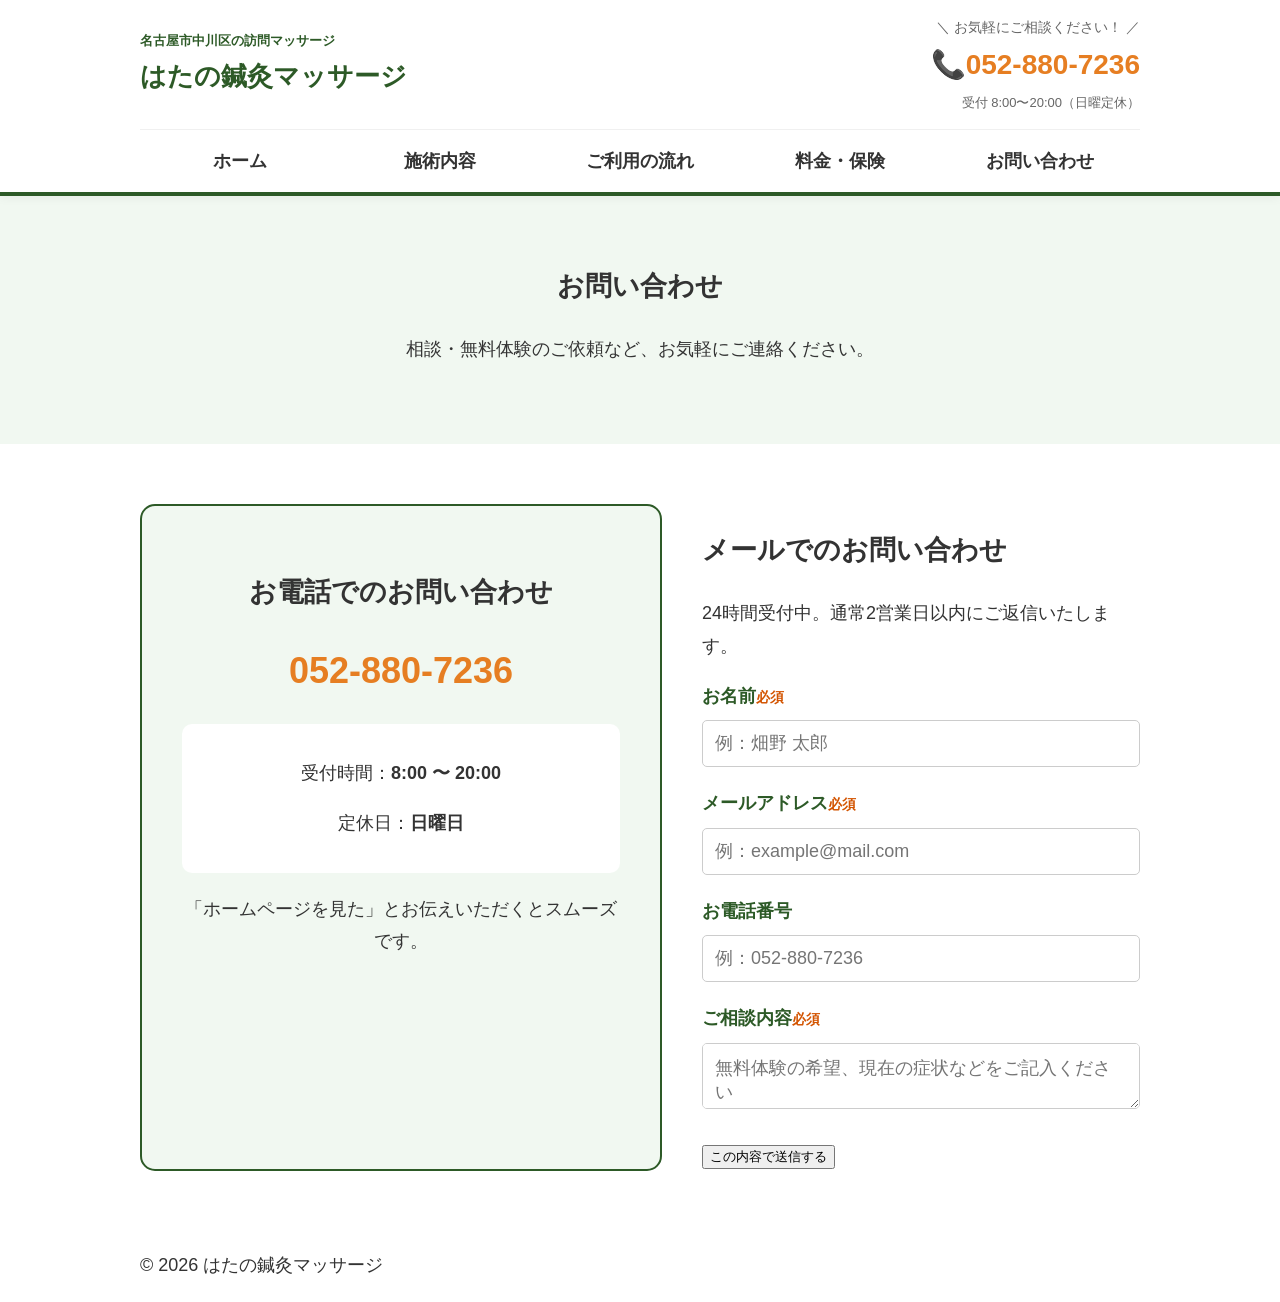
==== contact.html @ 13d70183 "midification" ====
<!DOCTYPE html>
<html lang="ja">
<head>
    <meta charset="UTF-8">
    <meta name="viewport" content="width=device-width, initial-scale=1.0">

    <title>お問い合わSせ｜はたの鍼灸マッサージ【保険適用】</title>

    <meta name="description" content="名古屋市中川区を中心に訪問マッサージ・鍼灸を行っております。歩行困難や脳梗塞後遺症でお悩みの方のご自宅へ国家資格者が伺い、リハビリや痛みの緩和をサポート。まずは無料体験からお気軽にご相談ください。">

    <meta name="keywords" content="訪問マッサージ,名古屋市中川区,鍼灸,リハビリ,はたの鍼灸マッサージ">

    <meta property="og:type" content="website">
    <meta property="og:title" content="はたの鍼灸マッサージ｜名古屋市中川区の訪問リハビリマッサージ">
    <meta property="og:description" content="ご自宅で安心の施術を。国家資格を持つ鍼灸師が、あなたの笑顔の毎日をサポートします。">
    <meta property="og:url" content="https://shogohatano.github.io/hatano-massage/">
    <meta property="og:image" content="https://shogohatano.github.io/hatano-massage/images/ogp-image.jpg">
    <link rel="icon" href="images/favicon.ico">

    <link rel="stylesheet" href="style.css">
</head>

<body> <header class="site-header">
    <div class="container">
        <div class="header-top">
            <div class="site-branding">
                <a href="index.html" class="logo-text">
                    <span class="sub-logo">名古屋市中川区の訪問マッサージ</span>
                    <h1>はたの鍼灸マッサージ</h1>
                </a>
            </div>

            <div class="header-contact">
                <p class="contact-label">＼ お気軽にご相談ください！ ／</p>
                <a href="tel:052-880-7236" class="header-tel">
                    <span class="icon">📞</span>052-880-7236
                </a>
                <p class="header-hours">受付 8:00〜20:00（日曜定休）</p>
            </div>

            <button class="menu-toggle" id="menu-toggle">
                <span></span>
                <span></span>
                <span></span>
            </button>
        </div>
            
        <nav class="main-nav" id="main-nav">
            <ul>
                <li><a href="index.html">ホーム</a></li>
                <li><a href="service.html">施術内容</a></li>
                <li><a href="flow.html">ご利用の流れ</a></li>
                <li><a href="price.html">料金・保険</a></li>
                <li><a href="contact.html" class="active">お問い合わせ</a></li> </ul>
        </nav>
    </div>
</header>

    <main>
        <section class="page-header hero"> <div class="container">
                <h1>お問い合わせ</h1>
                <p>相談・無料体験のご依頼など、お気軽にご連絡ください。</p>
            </div>
        </section>

        <section class="contact-section container">
            
            <div class="contact-box tel-box">
                <h2>お電話でのお問い合わせ</h2>
                <p class="tel-big">052-880-7236</p>
                <div class="business-hours">
                    <p>受付時間：<strong>8:00 〜 20:00</strong></p>
                    <p>定休日：<strong>日曜日</strong></p>
                </div>
                <p class="tel-note">「ホームページを見た」とお伝えいただくとスムーズです。</p>
            </div>

            <div class="contact-box form-box">
                <h2>メールでのお問い合わせ</h2>
                <p>24時間受付中。通常2営業日以内にご返信いたします。</p>
                
                <form action="https://formspree.io/f/xlgwadjy" method="post" class="contact-form">
                    <div class="form-group">
                        <label for="name">お名前<span>必須</span></label>
                        <input type="text" id="name" name="name" required placeholder="例：畑野 太郎">
                    </div>

                    <div class="form-group">
                        <label for="email">メールアドレス<span>必須</span></label>
                        <input type="email" id="email" name="email" required placeholder="例：example@mail.com">
                    </div>

                    <div class="form-group">
                        <label for="tel">お電話番号</label>
                        <input type="tel" id="tel" name="tel" placeholder="例：052-880-7236">
                    </div>

                    <div class="form-group">
                        <label for="message">ご相談内容<span>必須</span></label>
                        <textarea id="message" name="message" required placeholder="無料体験の希望、現在の症状などをご記入ください"></textarea>
                    </div>

                    <button type="submit" class="submit-btn">この内容で送信する</button>
                </form>
            </div>

        </section>
    </main>

    <footer>
        <div class="container">
            <p>&copy; 2026 はたの鍼灸マッサージ</p>
        </div>
    </footer>
    <button id="back-to-top" class="back-to-top">↑</button>
    <script src="script.js"></script>
</body>
</html>
---- style.css ----
/* ==========================================
   1. 全体・基本設定
   ========================================== */
body {
    font-family: "Hiragino Kaku Gothic ProN", "Meiryo", sans-serif;
    line-height: 1.8;
    color: #333;
    margin: 0;
    font-size: 18px;
}

.container {
    width: 90%;
    max-width: 1000px;
    margin: 0 auto;
}

/* ==========================================
   2. ヘッダー（固定・動的制御）
   ========================================== */
.site-header {
    position: fixed;
    top: 0;
    left: 0;
    width: 100%;
    z-index: 2000; /* 最前面 */
    background: #fff;
    border-bottom: 4px solid #2d5a27;
    transition: all 0.3s ease-in-out;
    box-shadow: 0 2px 10px rgba(0,0,0,0.05);
}

.header-top {
    display: flex;
    justify-content: space-between;
    align-items: center;
    padding: 15px 0;
    transition: padding 0.3s ease;
}

/* メインコンテンツの開始位置 */
main {
    padding-top: 180px; /* 初期状態のヘッダーの高さと同じにする */
    margin-top: 0 !important; /* JSの上書きを防ぐ */
}

/* スクロール時の変化 (.scrolled) */
.site-header.scrolled {
    box-shadow: 0 4px 20px rgba(0,0,0,0.1);
}

.site-header.scrolled .header-top {
    padding: 5px 0;
}

.site-header.scrolled .logo-text h1 {
    font-size: 20px;
}

.site-header.scrolled .sub-logo,
.site-header.scrolled .contact-label,
.site-header.scrolled .header-hours {
    display: none;
}

.site-header.scrolled .header-tel {
    font-size: 20px;
}

/* PCサイズ（769px以上）ではハンバーガーボタンを隠す */
@media (min-width: 769px) {
    .menu-toggle {
        display: none !important;
    }
}

/* --- スマホ用ナビゲーションのデザイン --- */
@media (max-width: 768px) {
    /* 1. ハンバーガーボタンの見た目 */
    .menu-toggle {
        display: flex !important; /* PCでは消していたボタンを表示 */
        flex-direction: column;
        justify-content: space-between;
        width: 30px;
        height: 22px;
        background: none;
        border: none;
        cursor: pointer;
        padding: 0;
        position: relative;
        z-index: 3000; /* メニューより上に配置 */
    }

    .menu-toggle span {
        display: block;
        width: 100%;
        height: 3px;
        background-color: #2d5a27; /* サイトカラーの緑 */
        transition: 0.3s;
        border-radius: 3px;
    }

    /* 2. メニュー本体（右からスライドイン） */
    .main-nav {
        position: fixed;
        top: 0;
        right: -100%; /* 最初は画面の外に隠す */
        width: 80%; /* 画面の8割を覆う */
        height: 100vh;
        background-color: #fff;
        padding: 100px 20px 20px;
        box-shadow: -5px 0 15px rgba(0,0,0,0.1);
        transition: 0.4s ease; /* スライドの速度 */
        z-index: 2500;
        border-top: none; /* PC版の線を消す */
    }

    /* メニューが開いた時 */
    .main-nav.open {
        right: 0;
    }

    .main-nav ul {
        flex-direction: column; /* 縦並びに変更 */
    }

    .main-nav li {
        width: 100%;
        border-bottom: 1px solid #eee;
    }

    .main-nav a {
        text-align: left;
        padding: 20px;
        font-size: 18px;
    }

    /* ボタンを「×」にするアニメーション */
    .menu-toggle.open span:nth-child(1) { transform: translateY(9px) rotate(45deg); }
    .menu-toggle.open span:nth-child(2) { opacity: 0; }
    .menu-toggle.open span:nth-child(3) { transform: translateY(-10px) rotate(-45deg); }
}

/* ==========================================
   3. ロゴ・連絡先・ナビゲーション
   ========================================== */
.logo-text { text-decoration: none; display: block; }
.sub-logo { display: block; font-size: 13px; color: #2d5a27; font-weight: bold; }
.logo-text h1 { font-size: 26px; color: #2d5a27; margin: 0; }

.header-contact { text-align: right; }
.header-tel { font-size: 28px; font-weight: bold; color: #e67e22; text-decoration: none; }
.contact-label { font-size: 14px; margin: 0; color: #666; }
.header-hours { font-size: 13px; margin: 0; color: #666; }

.main-nav { border-top: 1px solid #f0f0f0; }
.main-nav ul { 
    display: flex; 
    list-style: none; 
    margin: 0; 
    padding: 0; 
}
.main-nav li { flex: 1; }
.main-nav a {
    display: block; padding: 15px 0; text-align: center; text-decoration: none;
    color: #333; font-weight: bold; transition: 0.3s;
}

.site-header.scrolled .main-nav a {
    padding: 8px 0;
    font-size: 14px;
}

/* メインビジュアル */
.hero {
    background-color: #f1f8f1; /* 非常に薄い緑（背景） */
    padding: 60px 20px;
    text-align: center;
}

.hero h2 {
    color: #2d5a27; /* 落ち着いた緑 */
    font-size: 32px;
}

/* ボタン */
.btn-orange {
    display: inline-block;
    background-color: #e67e22; /* オレンジ */
    color: white;
    padding: 15px 30px;
    border-radius: 50px;
    text-decoration: none;
    font-weight: bold;
    box-shadow: 0 4px 0 #b35d10; /* 立体感を出してボタンと認識しやすく */
}

/* セクション全体の余白 */
.problems {
    padding: 60px 0;
}

.section-title {
    text-align: center;
    margin-bottom: 40px;
}

.section-title h2 {
    color: #2d5a27; /* 落ち着いた緑 */
    border-bottom: 3px solid #e67e22; /* オレンジの下線 */
    display: inline-block;
    padding-bottom: 10px;
}

/* 2カラム（横並び）の設定：スマホでは縦に並びます */
.problem-grid {
    display: flex;
    flex-wrap: wrap;
    gap: 20px;
    margin-bottom: 40px;
}

.problem-item {
    flex: 1;
    min-width: 300px;
    background: #f9fdf9; /* ごく薄い緑 */
    border: 2px solid #2d5a27;
    border-radius: 10px;
    padding: 20px;
}

.problem-item h3 {
    color: #2d5a27;
    font-size: 22px;
    margin-top: 0;
}

.problem-item ul {
    list-style-type: "✔ "; /* チェックマークをリストの頭に */
    padding-left: 20px;
}

.problem-item li {
    margin-bottom: 10px;
    font-weight: bold;
}

/* 申し込みを促す枠 */
.cta-box {
    background-color: #fff4e6; /* 薄いオレンジの背景 */
    border: 2px dashed #e67e22;
    padding: 30px;
    text-align: center;
    border-radius: 15px;
}

.highlight {
    font-size: 22px;
    color: #d35400; /* 濃いめのオレンジ */
    margin: 20px 0;
}

/* --- 施術内容（簡易版）デザイン --- */
.service-summary {
    padding: 60px 0;
}

.service-grid {
    display: flex;
    gap: 20px;
    margin-bottom: 40px;
    flex-wrap: wrap;
}

.service-card {
    flex: 1;
    min-width: 250px;
    background: #f1f8f1; /* 薄い緑 */
    padding: 25px;
    border-radius: 15px;
    text-align: center;
}

.service-card h3 {
    color: #2d5a27;
    margin-bottom: 15px;
    font-size: 22px;
    border-bottom: 2px solid #2d5a27;
    display: inline-block;
    padding-bottom: 5px;
}

.service-card p {
    font-size: 16px;
    margin: 0;
}

/* 準備についての枠 */
.room-prep {
    background-color: #fff;
    border: 2px solid #e67e22; /* オレンジの枠 */
    border-radius: 15px;
    padding: 20px;
    max-width: 700px;
    margin: 0 auto;
}

.room-prep-inner {
    text-align: center;
}

.room-prep h4 {
    color: #e67e22;
    margin: 0 0 10px;
    font-size: 20px;
}

.room-prep strong {
    color: #d35400;
    font-size: 20px;
}

/* --- 患者様の声 デザイン --- */
.testimonial {
    padding: 60px 0;
}

.testimonial-card {
    background: #fff;
    border: 2px solid #e67e22; /* 温かみのあるオレンジの枠線 */
    border-radius: 20px;
    padding: 30px;
    box-shadow: 0 5px 15px rgba(0,0,0,0.05);
    position: relative;
}

/* 吹き出しのような装飾を少し追加 */
.testimonial-card::before {
    content: "“";
    position: absolute;
    top: -20px;
    left: 30px;
    font-size: 80px;
    color: #fcece0;
    font-family: serif;
}

.testimonial-flex {
    display: flex;
    gap: 30px;
    align-items: flex-start;
    flex-wrap: wrap;
}

.testimonial-image {
    flex: 1;
    min-width: 200px;
    text-align: center;
}

.testimonial-image img {
    width: 100%;
    max-width: 180px;
    border-radius: 10px;
    border: 3px solid #f1f8f1;
}

.customer-info {
    margin-top: 10px;
}

.customer-status {
    font-size: 14px;
    color: #666;
}

.testimonial-text {
    flex: 3;
    min-width: 300px;
}

.quote-tag {
    display: inline-block;
    background: #e67e22;
    color: white;
    padding: 2px 12px;
    border-radius: 5px;
    font-size: 14px;
    margin-bottom: 15px;
}

.testimonial-text p {
    margin-bottom: 15px;
    font-size: 18px;
    line-height: 1.7;
}

.testimonial-text strong {
    background: linear-gradient(transparent 70%, #fff4e6 70%); /* オレンジのマーカー風 */
    color: #d35400;
}

/* スマホ対応 */
@media (max-width: 600px) {
    .testimonial-flex {
        flex-direction: column;
        align-items: center;
    }
    .testimonial-text {
        text-align: left;
    }
}

/* --- ご利用の流れ（ホーム用）リニューアルデザイン --- */
.summary-steps-box {
    display: flex;
    justify-content: space-between;
    align-items: center;
    gap: 10px;
    margin: 40px 0;
    flex-wrap: wrap; /* スマホで縦に並ぶように */
}

/* 各ステップのカード */
.s-step-card {
    flex: 1;
    min-width: 160px;
    background: #fff;
    border: 3px solid #2d5a27; /* 緑の枠線 */
    border-radius: 15px;
    padding: 20px 10px;
    text-align: center;
    position: relative;
    box-shadow: 0 4px 10px rgba(0,0,0,0.05);
}

/* 偶数番目のカードにオレンジのアクセント */
.s-step-card.highlight {
    border-color: #e67e22;
}

/* 数字のバッジ */
.s-number {
    background: #2d5a27;
    color: #fff;
    width: 35px;
    height: 35px;
    border-radius: 50%;
    display: flex;
    align-items: center;
    justify-content: center;
    font-weight: bold;
    margin: 0 auto 10px;
}

.s-step-card.highlight .s-number {
    background: #e67e22;
}

.s-step-card h4 {
    margin: 0 0 10px;
    color: #2d5a27;
    font-size: 19px;
}

.s-step-card.highlight h4 {
    color: #e67e22;
}

.s-step-card p {
    font-size: 15px;
    line-height: 1.4;
    margin: 0;
}

/* 矢印の装飾 */
.s-arrow-new {
    font-size: 24px;
    color: #ccc;
    font-weight: bold;
}

/* スマホ表示の調整（縦並びのとき矢印を消す、または向きを変える） */
@media (max-width: 768px) {
    .summary-steps-box {
        flex-direction: column;
    }
    .s-arrow-new {
        transform: rotate(90deg); /* 矢印を下にむける */
        margin: 10px 0;
    }
    .s-step-card {
        width: 80%;
    }
}

.faq-question {
    width: 100%;
    text-align: left;
    padding: 20px;
    font-size: 18px;
    font-weight: bold;
    background: #f1f8f1;
    border: none;
    border-bottom: 1px solid #ccc;
    cursor: pointer;
    position: relative;
}

/* ＋マークのようなものを右側につける */
.faq-question::after {
    content: "▼";
    position: absolute;
    right: 20px;
    color: #2d5a27;
}

.faq-answer {
    display: none; /* 最初は隠す */
    padding: 20px;
    background: #fff;
    border-bottom: 1px solid #ccc;
}

/* activeクラスがついた時だけ、答えを表示する */
.faq-item.active .faq-answer {
    display: block;
}

/* activeクラスがついた時、三角を逆向きにする（お好みで！） */
.faq-item.active .faq-question::after {
    content: "▲";
}

/* ご利用の流れのスタイル */
.flow {
    padding: 60px 0;
    background-color: #ffffff;
}

.flow-container {
    display: flex;
    flex-direction: column;
    gap: 30px;
    max-width: 800px;
    margin: 0 auto;
}

.flow-item {
    position: relative;
    padding: 25px;
    border: 3px solid #f1f8f1; /* 非常に薄い緑 */
    border-radius: 15px;
    background: #fff;
    padding-left: 80px; /* 数字を入れるための余白 */
}

/* ステップ番号の丸 */
.step-num {
    position: absolute;
    left: 15px;
    top: 50%;
    transform: translateY(-50%);
    background-color: #e67e22; /* オレンジ */
    color: white;
    width: 50px;
    height: 50px;
    border-radius: 50%;
    display: flex;
    align-items: center;
    justify-content: center;
    font-size: 24px;
    font-weight: bold;
}

.flow-item h3 {
    margin-top: 0;
    color: #2d5a27; /* 落ち着いた緑 */
    font-size: 22px;
}

.flow-item p {
    margin-bottom: 0;
    font-size: 17px;
}

/* 補足情報のテキスト（紹介できますなど） */
.sub-text {
    display: block;
    margin-top: 10px;
    padding: 10px;
    background-color: #f9f9f9;
    border-left: 4px solid #2d5a27;
    font-size: 15px;
}

.flow-item strong {
    color: #d35400; /* 濃いオレンジ */
}

/* --- 料金ページ専用のデザイン --- */
.price-section {
    padding: 60px 0;
}

.price-intro {
    text-align: center;
    margin-bottom: 40px;
}

/* 料金表のスタイル */
.price-table {
    width: 100%;
    border-collapse: collapse;
    margin-bottom: 20px;
    background: #fff;
    border: 2px solid #2d5a27;
}

.price-table th, .price-table td {
    border: 1px solid #ccc;
    padding: 20px;
    text-align: center;
}

.price-table th {
    background-color: #f1f8f1; /* 薄い緑 */
    color: #2d5a27;
    font-size: 20px;
}

.price-large {
    font-size: 24px;
    font-weight: bold;
    color: #333;
}

.price-highlight {
    font-size: 30px;
    font-weight: bold;
    color: #d35400; /* 濃いオレンジ */
}

.price-notes {
    background: #fdfdfd;
    padding: 15px;
    font-size: 16px;
    color: #666;
    border-radius: 5px;
}

/* スマホ表示のとき、表を横スクロールできるようにする（お好みで） */
@media (max-width: 600px) {
    .price-table {
        font-size: 16px;
    }
    .price-table th, .price-table td {
        padding: 10px;
    }
}

/* --- お問い合わせページ専用 --- */
.contact-section {
    padding: 60px 0;
    display: flex;
    flex-wrap: wrap;
    gap: 40px;
}

.contact-box {
    flex: 1;
    min-width: 300px;
}

/* 電話ボックス */
.tel-box {
    background: #f1f8f1;
    padding: 40px;
    border-radius: 15px;
    text-align: center;
    border: 2px solid #2d5a27;
}

.tel-big {
    font-size: 36px;
    font-weight: bold;
    color: #e67e22;
    margin: 20px 0;
}

.business-hours {
    background: #ffffff;
    padding: 15px;
    border-radius: 10px;
    margin-bottom: 20px;
}

/* フォームのスタイル */
.form-group {
    margin-bottom: 20px;
}

.form-group label {
    display: block;
    font-weight: bold;
    margin-bottom: 8px;
    color: #2d5a27;
}

.form-group label span {
    color: #d35400;
    font-size: 14px;
}

.form-group input, .form-group textarea {
    width: 100%;
    padding: 12px;
    border: 1px solid #ccc;
    border-radius: 5px;
    font-size: 18px; /* 入力文字も大きく */
    box-sizing: border-box;
}

.contact-form .btn-orange {
    width: 100%;
    border: none;
    cursor: pointer;
}

/* --- プロフィールセクション --- */
.profile {
    padding: 60px 0;
    background-color: #fdfdfd;
}

.profile-flex {
    display: flex;
    align-items: center;
    gap: 40px;
    flex-wrap: wrap; /* スマホでは縦並び */
}

.profile-image {
    flex: 1;
    min-width: 280px;
    text-align: center;
}

.profile-image img {
    width: 100%;
    max-width: 300px;
    height: auto;
    border-radius: 50%; /* 写真を丸くして柔らかい印象に */
    border: 5px solid #2d5a27; /* 落ち着いた緑の枠線 */
}

.profile-image .name {
    margin-top: 15px;
    font-size: 20px;
}

.profile-text {
    flex: 2;
    min-width: 300px;
}

.profile-text h3 {
    color: #e67e22; /* 温かみのあるオレンジ */
    font-size: 24px;
    margin-bottom: 20px;
}

.profile-text p {
    margin-bottom: 15px;
    line-height: 1.9;
}

/* スマホ対応：中央寄せに調整 */
@media (max-width: 768px) {
    .profile-flex {
        flex-direction: column;
        text-align: left;
    }
}

/* --- 施術内容詳細ページのデザイン --- */
.service-detail {
    padding: 60px 0;
}

.detail-box {
    display: flex;
    align-items: center;
    gap: 40px;
    margin-bottom: 80px;
}

/* 交互に左右を入れ替える設定（PCのみ） */
.detail-box.rev {
    flex-direction: row-reverse;
}

.detail-text {
    flex: 1;
}

.service-tag {
    background: #e67e22; /* オレンジ */
    color: #fff;
    padding: 4px 15px;
    border-radius: 5px;
    font-weight: bold;
    font-size: 14px;
    display: inline-block;
    margin-bottom: 10px;
}

.detail-text h2 {
    color: #2d5a27; /* 落ち着いた緑 */
    font-size: 28px;
    margin-bottom: 20px;
}

.detail-text p {
    font-size: 18px;
    line-height: 1.8;
}

/* 準備の案内カード */
.service-notice {
    padding-bottom: 80px;
}

.notice-card {
    background: #f1f8f1;
    border: 2px dashed #2d5a27;
    padding: 40px;
    border-radius: 20px;
    text-align: center;
}

.notice-card h3 {
    color: #2d5a27;
    font-size: 24px;
    margin-bottom: 15px;
}

/* スマホ対応 */
@media (max-width: 768px) {
    .detail-box, .detail-box.rev {
        flex-direction: column;
        margin-bottom: 50px;
    }
}

/* ページトップへ戻るボタン */
.back-to-top {
    position: fixed;
    right: 20px;
    bottom: 20px;
    width: 80px;
    height: 80px;
    background-color: #e67e22; /* 温かみのあるオレンジ */
    color: white;
    border: none;
    border-radius: 50%; /* 丸い形 */
    cursor: pointer;
    font-weight: bold;
    font-size: 14px;
    box-shadow: 0 4px 10px rgba(0,0,0,0.2);
    display: none; /* 最初は隠しておく */
    z-index: 1000;
    line-height: 1.2;
}

.back-to-top:hover {
    background-color: #d35400; /* 重ねた時に少し濃く */
}

/* スマホでは少し小さくして邪魔にならないように */
@media (max-width: 600px) {
    .back-to-top {
        width: 60px;
        height: 60px;
        font-size: 12px;
        right: 15px;
        bottom: 15px;
    }
}
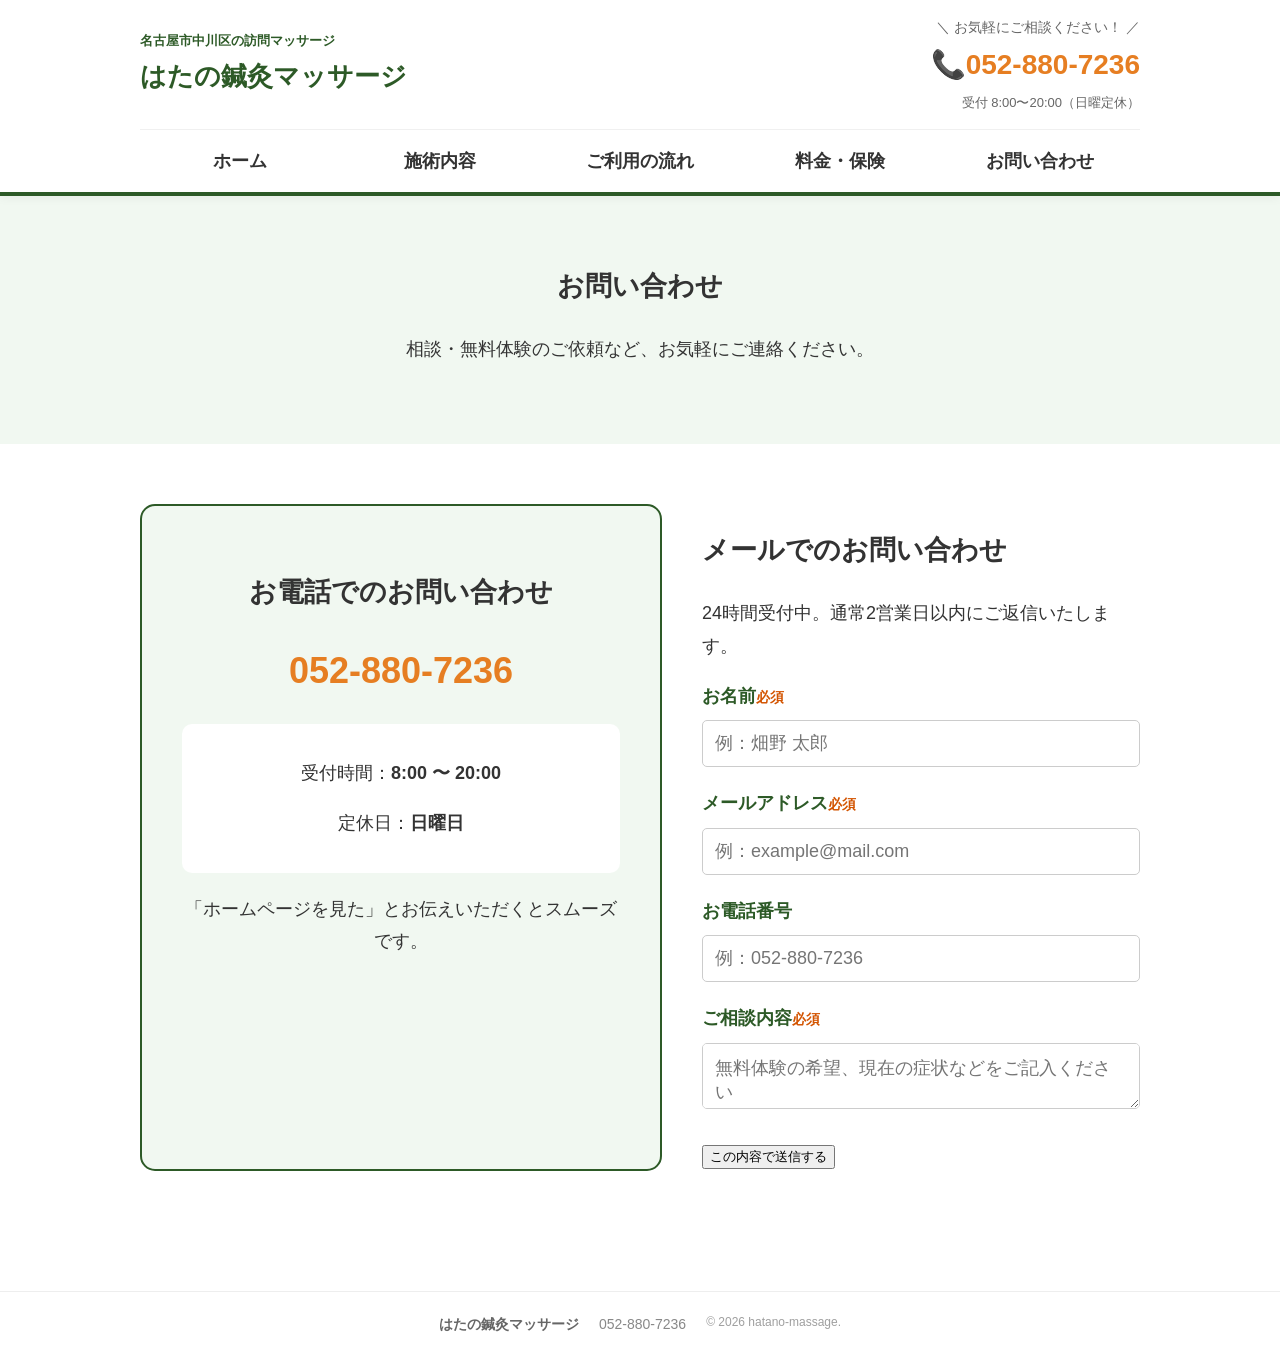
==== commit c08b5e9c: "subtle modifications" ====
--- a/contact.html
+++ b/contact.html
@@ -4,7 +4,7 @@
     <meta charset="UTF-8">
     <meta name="viewport" content="width=device-width, initial-scale=1.0">
 
-    <title>お問い合わSせ｜はたの鍼灸マッサージ【保険適用】</title>
+    <title>お問い合わせ｜はたの鍼灸マッサージ【保険適用】</title>
 
     <meta name="description" content="名古屋市中川区を中心に訪問マッサージ・鍼灸を行っております。歩行困難や脳梗塞後遺症でお悩みの方のご自宅へ国家資格者が伺い、リハビリや痛みの緩和をサポート。まずは無料体験からお気軽にご相談ください。">
 
@@ -107,12 +107,16 @@
         </section>
     </main>
 
-    <footer>
-        <div class="container">
-            <p>&copy; 2026 はたの鍼灸マッサージ</p>
+   <footer class="site-footer">
+    <div class="container">
+        <div class="footer-content">
+            <span class="footer-name">はたの鍼灸マッサージ</span>
+            <span class="footer-tel">052-880-7236</span>
+            <p class="copyright">&copy; 2026 hatano-massage.</p>
         </div>
+    </div>
     </footer>
-    <button id="back-to-top" class="back-to-top">↑</button>
+    <button id="back-to-top" class="back-to-top">↑ 上に戻る</button>
     <script src="script.js"></script>
 </body>
 </html>
--- a/style.css
+++ b/style.css
@@ -1,12 +1,12 @@
 /* ==========================================
-   1. 全体・基本設定
+   1. 全体・基本設定 (Reset & Base)
    ========================================== */
 body {
     font-family: "Hiragino Kaku Gothic ProN", "Meiryo", sans-serif;
     line-height: 1.8;
+    font-size: 18px;
     color: #333;
     margin: 0;
-    font-size: 18px;
 }
 
 .container {
@@ -15,15 +15,49 @@
     margin: 0 auto;
 }
 
+main {
+    padding-top: 180px; /* PC版ヘッダー高さ分の余白 */
+}
+
+/* 共通ボタン（オレンジ） */
+.btn-orange {
+    display: inline-block;
+    background-color: #e67e22;
+    color: white;
+    padding: 15px 30px;
+    border-radius: 50px;
+    text-decoration: none;
+    font-weight: bold;
+    box-shadow: 0 4px 0 #b35d10;
+    transition: 0.3s;
+}
+
+.btn-orange:hover {
+    background-color: #d35400;
+}
+
+/* 共通セクションタイトル */
+.section-title {
+    text-align: center;
+    margin-bottom: 40px;
+}
+
+.section-title h2 {
+    display: inline-block;
+    color: #2d5a27;
+    border-bottom: 3px solid #e67e22;
+    padding-bottom: 10px;
+}
+
 /* ==========================================
-   2. ヘッダー（固定・動的制御）
+   2. ヘッダー (Header & Navigation)
    ========================================== */
 .site-header {
     position: fixed;
     top: 0;
     left: 0;
     width: 100%;
-    z-index: 2000; /* 最前面 */
+    z-index: 2000;
     background: #fff;
     border-bottom: 4px solid #2d5a27;
     transition: all 0.3s ease-in-out;
@@ -35,124 +69,20 @@
     justify-content: space-between;
     align-items: center;
     padding: 15px 0;
-    transition: padding 0.3s ease;
-}
-
-/* メインコンテンツの開始位置 */
-main {
-    padding-top: 180px; /* 初期状態のヘッダーの高さと同じにする */
-    margin-top: 0 !important; /* JSの上書きを防ぐ */
-}
-
-/* スクロール時の変化 (.scrolled) */
-.site-header.scrolled {
-    box-shadow: 0 4px 20px rgba(0,0,0,0.1);
-}
-
-.site-header.scrolled .header-top {
-    padding: 5px 0;
-}
-
-.site-header.scrolled .logo-text h1 {
-    font-size: 20px;
-}
-
-.site-header.scrolled .sub-logo,
-.site-header.scrolled .contact-label,
-.site-header.scrolled .header-hours {
-    display: none;
-}
-
-.site-header.scrolled .header-tel {
-    font-size: 20px;
-}
-
-/* PCサイズ（769px以上）ではハンバーガーボタンを隠す */
-@media (min-width: 769px) {
-    .menu-toggle {
-        display: none !important;
-    }
-}
-
-/* --- スマホ用ナビゲーションのデザイン --- */
-@media (max-width: 768px) {
-    /* 1. ハンバーガーボタンの見た目 */
-    .menu-toggle {
-        display: flex !important; /* PCでは消していたボタンを表示 */
-        flex-direction: column;
-        justify-content: space-between;
-        width: 30px;
-        height: 22px;
-        background: none;
-        border: none;
-        cursor: pointer;
-        padding: 0;
-        position: relative;
-        z-index: 3000; /* メニューより上に配置 */
-    }
-
-    .menu-toggle span {
-        display: block;
-        width: 100%;
-        height: 3px;
-        background-color: #2d5a27; /* サイトカラーの緑 */
-        transition: 0.3s;
-        border-radius: 3px;
-    }
-
-    /* 2. メニュー本体（右からスライドイン） */
-    .main-nav {
-        position: fixed;
-        top: 0;
-        right: -100%; /* 最初は画面の外に隠す */
-        width: 80%; /* 画面の8割を覆う */
-        height: 100vh;
-        background-color: #fff;
-        padding: 100px 20px 20px;
-        box-shadow: -5px 0 15px rgba(0,0,0,0.1);
-        transition: 0.4s ease; /* スライドの速度 */
-        z-index: 2500;
-        border-top: none; /* PC版の線を消す */
-    }
-
-    /* メニューが開いた時 */
-    .main-nav.open {
-        right: 0;
-    }
-
-    .main-nav ul {
-        flex-direction: column; /* 縦並びに変更 */
-    }
-
-    .main-nav li {
-        width: 100%;
-        border-bottom: 1px solid #eee;
-    }
-
-    .main-nav a {
-        text-align: left;
-        padding: 20px;
-        font-size: 18px;
-    }
-
-    /* ボタンを「×」にするアニメーション */
-    .menu-toggle.open span:nth-child(1) { transform: translateY(9px) rotate(45deg); }
-    .menu-toggle.open span:nth-child(2) { opacity: 0; }
-    .menu-toggle.open span:nth-child(3) { transform: translateY(-10px) rotate(-45deg); }
-}
-
-/* ==========================================
-   3. ロゴ・連絡先・ナビゲーション
-   ========================================== */
+}
+
+/* ロゴ周り */
 .logo-text { text-decoration: none; display: block; }
 .sub-logo { display: block; font-size: 13px; color: #2d5a27; font-weight: bold; }
 .logo-text h1 { font-size: 26px; color: #2d5a27; margin: 0; }
 
+/* 連絡先 */
 .header-contact { text-align: right; }
+.contact-label { font-size: 14px; margin: 0; color: #666; }
 .header-tel { font-size: 28px; font-weight: bold; color: #e67e22; text-decoration: none; }
-.contact-label { font-size: 14px; margin: 0; color: #666; }
 .header-hours { font-size: 13px; margin: 0; color: #666; }
 
+/* ナビゲーション（PC） */
 .main-nav { border-top: 1px solid #f0f0f0; }
 .main-nav ul { 
     display: flex; 
@@ -162,429 +92,366 @@
 }
 .main-nav li { flex: 1; }
 .main-nav a {
-    display: block; padding: 15px 0; text-align: center; text-decoration: none;
-    color: #333; font-weight: bold; transition: 0.3s;
-}
-
-.site-header.scrolled .main-nav a {
-    padding: 8px 0;
-    font-size: 14px;
-}
-
-/* メインビジュアル */
+    display: block; 
+    padding: 15px 0; 
+    text-align: center; 
+    text-decoration: none;
+    color: #333; 
+    font-weight: bold; 
+    transition: 0.3s;
+}
+
+/* スクロール時の制御（PC） */
+@media (min-width: 769px) {
+    .site-header.scrolled .header-top { padding: 5px 0; }
+    .site-header.scrolled .logo-text h1 { font-size: 20px; }
+    .site-header.scrolled .sub-logo,
+    .site-header.scrolled .contact-label,
+    .site-header.scrolled .header-hours { display: none; }
+    .site-header.scrolled .main-nav a { padding: 8px 0; font-size: 14px; }
+    .menu-toggle { display: none !important; }
+}
+
+/* ヘッダー・スマホ対応（レスポンシブ） */
+@media (max-width: 768px) {
+    main { padding-top: 70px !important; }
+    .site-header { padding: 5px 0 !important; border-bottom: 2px solid #2d5a27; }
+    .header-top { padding: 8px 15px !important; max-width: 100%; }
+    .header-contact, .sub-logo, .contact-label, .header-hours { display: none !important; }
+    .logo-text h1 { font-size: 18px !important; margin: 0 !important; line-height: 1.2; }
+
+    /* ハンバーガーボタン */
+    .menu-toggle {
+        display: flex !important;
+        flex-direction: column;
+        justify-content: space-between;
+        width: 30px; height: 22px;
+        background: none; border: none;
+        z-index: 3000; margin-left: auto;
+    }
+    .menu-toggle span {
+        display: block; width: 100%; height: 3px;
+        background-color: #2d5a27; transition: 0.3s; border-radius: 3px;
+    }
+    /* メニュー本体 */
+    .main-nav {
+        position: fixed; top: 0; right: -100%;
+        width: 80%; height: 100vh;
+        background-color: #fff; z-index: 2500;
+        padding: 100px 20px 20px;
+        box-shadow: -5px 0 15px rgba(0,0,0,0.1);
+        transition: 0.4s ease;
+    }
+    .main-nav.open { right: 0; }
+    .main-nav ul { flex-direction: column; }
+    .main-nav li { width: 100%; border-bottom: 1px solid #eee; }
+    .main-nav a { text-align: left; padding: 20px; font-size: 18px; }
+
+    /* ✕アニメーション */
+    .menu-toggle.open span:nth-child(1) { transform: translateY(9px) rotate(45deg); }
+    .menu-toggle.open span:nth-child(2) { opacity: 0; }
+    .menu-toggle.open span:nth-child(3) { transform: translateY(-10px) rotate(-45deg); }
+}
+
+/* ==========================================
+   3. メインコンテンツ：各セクション (Index Parts)
+   ========================================== */
+
+/* --- メインビジュアル (Hero) --- */
 .hero {
-    background-color: #f1f8f1; /* 非常に薄い緑（背景） */
     padding: 60px 20px;
-    text-align: center;
-}
-
+    background-color: #f1f8f1;
+    text-align: center;
+}
 .hero h2 {
-    color: #2d5a27; /* 落ち着いた緑 */
+    color: #2d5a27;
     font-size: 32px;
 }
 
-/* ボタン */
-.btn-orange {
-    display: inline-block;
-    background-color: #e67e22; /* オレンジ */
-    color: white;
-    padding: 15px 30px;
-    border-radius: 50px;
-    text-decoration: none;
-    font-weight: bold;
-    box-shadow: 0 4px 0 #b35d10; /* 立体感を出してボタンと認識しやすく */
-}
-
-/* セクション全体の余白 */
+/* --- お悩み解決 (Problems) --- */
 .problems {
     padding: 60px 0;
 }
-
-.section-title {
-    text-align: center;
-    margin-bottom: 40px;
-}
-
-.section-title h2 {
-    color: #2d5a27; /* 落ち着いた緑 */
-    border-bottom: 3px solid #e67e22; /* オレンジの下線 */
-    display: inline-block;
-    padding-bottom: 10px;
-}
-
-/* 2カラム（横並び）の設定：スマホでは縦に並びます */
 .problem-grid {
     display: flex;
     flex-wrap: wrap;
     gap: 20px;
     margin-bottom: 40px;
 }
-
 .problem-item {
     flex: 1;
     min-width: 300px;
-    background: #f9fdf9; /* ごく薄い緑 */
+    padding: 20px;
+    background: #f9fdf9;
     border: 2px solid #2d5a27;
     border-radius: 10px;
-    padding: 20px;
-}
-
+}
 .problem-item h3 {
     color: #2d5a27;
     font-size: 22px;
     margin-top: 0;
 }
-
 .problem-item ul {
-    list-style-type: "✔ "; /* チェックマークをリストの頭に */
+    list-style-type: "✔ ";
     padding-left: 20px;
 }
-
 .problem-item li {
     margin-bottom: 10px;
     font-weight: bold;
 }
 
-/* 申し込みを促す枠 */
-.cta-box {
-    background-color: #fff4e6; /* 薄いオレンジの背景 */
-    border: 2px dashed #e67e22;
-    padding: 30px;
-    text-align: center;
-    border-radius: 15px;
-}
-
-.highlight {
-    font-size: 22px;
-    color: #d35400; /* 濃いめのオレンジ */
-    margin: 20px 0;
-}
-
-/* --- 施術内容（簡易版）デザイン --- */
+/* --- サービスサマリー (Service Summary) --- */
 .service-summary {
     padding: 60px 0;
 }
-
 .service-grid {
     display: flex;
+    flex-wrap: wrap;
     gap: 20px;
     margin-bottom: 40px;
-    flex-wrap: wrap;
-}
-
+}
 .service-card {
     flex: 1;
     min-width: 250px;
-    background: #f1f8f1; /* 薄い緑 */
     padding: 25px;
+    background: #f1f8f1;
     border-radius: 15px;
     text-align: center;
 }
-
 .service-card h3 {
+    display: inline-block;
     color: #2d5a27;
-    margin-bottom: 15px;
     font-size: 22px;
     border-bottom: 2px solid #2d5a27;
-    display: inline-block;
+    margin-bottom: 15px;
     padding-bottom: 5px;
 }
-
 .service-card p {
     font-size: 16px;
     margin: 0;
 }
 
-/* 準備についての枠 */
+/* 申し込み・準備の枠 (CTA/Prep) */
+.cta-box {
+    padding: 30px;
+    background-color: #fff4e6;
+    border: 2px dashed #e67e22;
+    border-radius: 15px;
+    text-align: center;
+}
+.highlight {
+    color: #d35400;
+    font-size: 22px;
+    margin: 20px 0;
+}
 .room-prep {
-    background-color: #fff;
-    border: 2px solid #e67e22; /* オレンジの枠 */
-    border-radius: 15px;
-    padding: 20px;
     max-width: 700px;
     margin: 0 auto;
-}
-
-.room-prep-inner {
-    text-align: center;
-}
-
-.room-prep h4 {
-    color: #e67e22;
-    margin: 0 0 10px;
-    font-size: 20px;
-}
-
-.room-prep strong {
-    color: #d35400;
-    font-size: 20px;
-}
-
-/* --- 患者様の声 デザイン --- */
+    padding: 20px;
+    background-color: #fff;
+    border: 2px solid #e67e22;
+    border-radius: 15px;
+}
+.room-prep-inner { text-align: center; }
+.room-prep h4 { color: #e67e22; font-size: 20px; margin: 0 0 10px; }
+.room-prep strong { color: #d35400; font-size: 20px; }
+
+/* --- プロフィール (Profile) --- */
+.profile-section {
+    padding: 80px 0;
+    margin: 50px 0;
+    background-color: #fdfaf5;
+}
+.profile-flex {
+    display: flex;
+    flex-wrap: wrap;
+    align-items: center;
+    gap: 50px;
+}
+.profile-image {
+    flex: 1;
+    min-width: 300px;
+    text-align: center;
+}
+.profile-image img {
+    width: 100%;
+    max-width: 350px;
+    border-radius: 20px;
+    box-shadow: 10px 10px 0px #e0ecd0;
+    object-fit: cover;
+}
+.profile-image .name {
+    margin-top: 15px;
+    font-size: 1.2rem;
+    color: #2d5a27;
+}
+.profile-text {
+    flex: 1.5;
+    min-width: 300px;
+}
+.profile-text h3 {
+    position: relative;
+    color: #2d5a27;
+    font-size: 24px;
+    padding-bottom: 10px;
+    margin-bottom: 20px;
+}
+.profile-text h3::after {
+    content: "";
+    position: absolute;
+    bottom: 0; left: 0;
+    width: 60px; height: 3px;
+    background-color: #88b04b;
+}
+.profile-text p {
+    color: #444;
+    line-height: 1.8;
+    margin-bottom: 15px;
+}
+
+/* プロフィール・スマホ対応 */
+@media (max-width: 768px) {
+    .profile-flex { flex-direction: column; gap: 30px; }
+    .profile-text h3 { font-size: 20px; }
+}
+
+/* --- 患者様の声 (Testimonial) --- */
 .testimonial {
     padding: 60px 0;
 }
-
 .testimonial-card {
+    position: relative;
+    padding: 30px;
     background: #fff;
-    border: 2px solid #e67e22; /* 温かみのあるオレンジの枠線 */
+    border: 2px solid #e67e22;
     border-radius: 20px;
-    padding: 30px;
     box-shadow: 0 5px 15px rgba(0,0,0,0.05);
-    position: relative;
-}
-
-/* 吹き出しのような装飾を少し追加 */
+}
 .testimonial-card::before {
     content: "“";
     position: absolute;
-    top: -20px;
-    left: 30px;
+    top: -20px; left: 30px;
     font-size: 80px;
     color: #fcece0;
     font-family: serif;
 }
-
 .testimonial-flex {
     display: flex;
+    flex-wrap: wrap;
     gap: 30px;
     align-items: flex-start;
-    flex-wrap: wrap;
-}
-
+}
 .testimonial-image {
     flex: 1;
     min-width: 200px;
     text-align: center;
 }
-
 .testimonial-image img {
     width: 100%;
     max-width: 180px;
+    border: 3px solid #f1f8f1;
     border-radius: 10px;
-    border: 3px solid #f1f8f1;
-}
-
-.customer-info {
-    margin-top: 10px;
-}
-
-.customer-status {
-    font-size: 14px;
-    color: #666;
-}
-
-.testimonial-text {
-    flex: 3;
-    min-width: 300px;
-}
-
+}
+.customer-info { margin-top: 10px; }
+.customer-status { font-size: 14px; color: #666; }
+.testimonial-text { flex: 3; min-width: 300px; }
 .quote-tag {
     display: inline-block;
+    padding: 2px 12px;
     background: #e67e22;
     color: white;
-    padding: 2px 12px;
+    font-size: 14px;
     border-radius: 5px;
-    font-size: 14px;
     margin-bottom: 15px;
 }
-
-.testimonial-text p {
-    margin-bottom: 15px;
-    font-size: 18px;
-    line-height: 1.7;
-}
-
+.testimonial-text p { font-size: 18px; line-height: 1.7; margin-bottom: 15px; }
 .testimonial-text strong {
-    background: linear-gradient(transparent 70%, #fff4e6 70%); /* オレンジのマーカー風 */
+    background: linear-gradient(transparent 70%, #fff4e6 70%);
     color: #d35400;
 }
 
-/* スマホ対応 */
+/* 声・スマホ対応 */
 @media (max-width: 600px) {
-    .testimonial-flex {
-        flex-direction: column;
-        align-items: center;
-    }
-    .testimonial-text {
-        text-align: left;
-    }
-}
-
-/* --- ご利用の流れ（ホーム用）リニューアルデザイン --- */
-.summary-steps-box {
-    display: flex;
-    justify-content: space-between;
-    align-items: center;
-    gap: 10px;
-    margin: 40px 0;
-    flex-wrap: wrap; /* スマホで縦に並ぶように */
-}
-
-/* 各ステップのカード */
-.s-step-card {
-    flex: 1;
-    min-width: 160px;
-    background: #fff;
-    border: 3px solid #2d5a27; /* 緑の枠線 */
-    border-radius: 15px;
-    padding: 20px 10px;
-    text-align: center;
+    .testimonial-flex { flex-direction: column; align-items: center; }
+    .testimonial-text { text-align: left; }
+}
+
+/* ==========================================
+   4. FAQ・ご利用の流れ (FAQ & Flow)
+   ========================================== */
+
+/* --- FAQ --- */
+.faq-question {
     position: relative;
-    box-shadow: 0 4px 10px rgba(0,0,0,0.05);
-}
-
-/* 偶数番目のカードにオレンジのアクセント */
-.s-step-card.highlight {
-    border-color: #e67e22;
-}
-
-/* 数字のバッジ */
-.s-number {
-    background: #2d5a27;
-    color: #fff;
-    width: 35px;
-    height: 35px;
-    border-radius: 50%;
-    display: flex;
-    align-items: center;
-    justify-content: center;
-    font-weight: bold;
-    margin: 0 auto 10px;
-}
-
-.s-step-card.highlight .s-number {
-    background: #e67e22;
-}
-
-.s-step-card h4 {
-    margin: 0 0 10px;
-    color: #2d5a27;
-    font-size: 19px;
-}
-
-.s-step-card.highlight h4 {
-    color: #e67e22;
-}
-
-.s-step-card p {
-    font-size: 15px;
-    line-height: 1.4;
-    margin: 0;
-}
-
-/* 矢印の装飾 */
-.s-arrow-new {
-    font-size: 24px;
-    color: #ccc;
-    font-weight: bold;
-}
-
-/* スマホ表示の調整（縦並びのとき矢印を消す、または向きを変える） */
-@media (max-width: 768px) {
-    .summary-steps-box {
-        flex-direction: column;
-    }
-    .s-arrow-new {
-        transform: rotate(90deg); /* 矢印を下にむける */
-        margin: 10px 0;
-    }
-    .s-step-card {
-        width: 80%;
-    }
-}
-
-.faq-question {
     width: 100%;
-    text-align: left;
     padding: 20px;
-    font-size: 18px;
-    font-weight: bold;
     background: #f1f8f1;
     border: none;
     border-bottom: 1px solid #ccc;
+    font-size: 18px;
+    font-weight: bold;
+    text-align: left;
     cursor: pointer;
-    position: relative;
-}
-
-/* ＋マークのようなものを右側につける */
+}
 .faq-question::after {
     content: "▼";
     position: absolute;
     right: 20px;
     color: #2d5a27;
 }
-
 .faq-answer {
-    display: none; /* 最初は隠す */
+    display: none;
     padding: 20px;
     background: #fff;
     border-bottom: 1px solid #ccc;
 }
-
-/* activeクラスがついた時だけ、答えを表示する */
-.faq-item.active .faq-answer {
-    display: block;
-}
-
-/* activeクラスがついた時、三角を逆向きにする（お好みで！） */
-.faq-item.active .faq-question::after {
-    content: "▲";
-}
-
-/* ご利用の流れのスタイル */
-.flow {
-    padding: 60px 0;
-    background-color: #ffffff;
-}
-
+.faq-item.active .faq-answer { display: block; }
+.faq-item.active .faq-question::after { content: "▲"; }
+
+/* --- ご利用の流れ (Flow) --- */
 .flow-container {
-    display: flex;
-    flex-direction: column;
-    gap: 30px;
+    position: relative;
     max-width: 800px;
     margin: 0 auto;
-}
-
+    padding: 40px 0;
+}
+/* ステップ間の縦線（PC） */
+.flow-container::before {
+    content: "";
+    position: absolute;
+    left: 25px; top: 50px; bottom: 50px;
+    width: 2px;
+    background: #ffdec0;
+    z-index: 0;
+}
 .flow-item {
     position: relative;
+    display: flex;
+    align-items: flex-start;
     padding: 25px;
-    border: 3px solid #f1f8f1; /* 非常に薄い緑 */
+    margin-bottom: 40px;
+    background: #fff;
     border-radius: 15px;
-    background: #fff;
-    padding-left: 80px; /* 数字を入れるための余白 */
-}
-
-/* ステップ番号の丸 */
+    box-shadow: 0 4px 15px rgba(0,0,0,0.05);
+    z-index: 1;
+}
 .step-num {
-    position: absolute;
-    left: 15px;
-    top: 50%;
-    transform: translateY(-50%);
-    background-color: #e67e22; /* オレンジ */
-    color: white;
-    width: 50px;
-    height: 50px;
-    border-radius: 50%;
+    flex-shrink: 0;
     display: flex;
     align-items: center;
     justify-content: center;
+    width: 50px; height: 50px;
+    margin-right: 20px;
+    background: #ff9800;
+    color: #fff;
     font-size: 24px;
     font-weight: bold;
-}
-
-.flow-item h3 {
-    margin-top: 0;
-    color: #2d5a27; /* 落ち着いた緑 */
-    font-size: 22px;
-}
-
-.flow-item p {
-    margin-bottom: 0;
-    font-size: 17px;
-}
-
-/* 補足情報のテキスト（紹介できますなど） */
+    border-radius: 50%;
+    box-shadow: 0 4px 10px rgba(255, 152, 0, 0.3);
+}
+.flow-text h3 { margin-bottom: 10px; color: #333; font-size: 1.25rem; }
+.flow-text p { color: #666; line-height: 1.6; }
+.flow-item strong { color: #d35400; }
 .sub-text {
     display: block;
     margin-top: 10px;
@@ -592,298 +459,239 @@
     background-color: #f9f9f9;
     border-left: 4px solid #2d5a27;
     font-size: 15px;
-}
-
-.flow-item strong {
-    color: #d35400; /* 濃いオレンジ */
-}
-
-/* --- 料金ページ専用のデザイン --- */
-.price-section {
-    padding: 60px 0;
-}
-
-.price-intro {
-    text-align: center;
-    margin-bottom: 40px;
-}
-
-/* 料金表のスタイル */
+    color: #e67e22 !important;
+}
+/* 補足ボックス（書類など） */
+.flow-note {
+    display: inline-block;
+    width: 100%;
+    padding: 15px;
+    margin: 15px 0;
+    background-color: #fff9f0;
+    border: 1px dashed #ff9800;
+    border-radius: 8px;
+    box-sizing: border-box;
+}
+.flow-note strong {
+    display: block;
+    color: #d35400;
+    font-size: 1rem;
+    text-align: center;
+}
+
+/* ご利用の流れ：スマホ対応 */
+@media (max-width: 768px) {
+    .flow-container::before { left: 20px; }
+    .flow-item { padding: 20px; }
+    .step-num { width: 40px; height: 40px; font-size: 18px; margin-right: 15px; }
+    .flow-note { padding: 12px; font-size: 0.95rem; }
+}
+
+/* --- トップページ用ステップサマリー (Summary Steps) --- */
+.summary-steps-box {
+    display: flex;
+    justify-content: space-between;
+    align-items: center;
+    gap: 10px;
+    margin: 40px 0;
+    flex-wrap: wrap;
+}
+.s-step-card {
+    flex: 1;
+    min-width: 160px;
+    padding: 20px 10px;
+    background: #fff;
+    border: 3px solid #2d5a27;
+    border-radius: 15px;
+    text-align: center;
+    box-shadow: 0 4px 10px rgba(0,0,0,0.05);
+}
+.s-step-card.highlight { border-color: #e67e22; }
+.s-number {
+    display: flex;
+    align-items: center;
+    justify-content: center;
+    width: 35px; height: 35px;
+    margin: 0 auto 10px;
+    background: #2d5a27;
+    color: #fff;
+    font-weight: bold;
+    border-radius: 50%;
+}
+.s-step-card.highlight .s-number { background: #e67e22; }
+.s-step-card h4 { margin: 0 0 10px; color: #2d5a27; font-size: 19px; }
+.s-step-card.highlight h4 { color: #e67e22; }
+.s-step-card p { font-size: 15px; line-height: 1.4; margin: 0; }
+.s-arrow-new { font-size: 24px; color: #ccc; font-weight: bold; }
+
+/* ステップサマリー：スマホ対応 */
+@media (max-width: 768px) {
+    .summary-steps-box { flex-direction: column; }
+    .s-arrow-new { transform: rotate(90deg); margin: 10px 0; }
+    .s-step-card { width: 80%; }
+}
+
+/* --- 手順を見るボタン位置調整 --- */
+.center-btn {
+    position: relative;
+    text-align: center;
+    margin: 40px 0;
+    z-index: 10;
+}
+@media (max-width: 768px) {
+    .center-btn {
+        display: flex;
+        justify-content: center;
+        margin-top: 40px !important;
+        margin-bottom: 50px !important;
+        padding: 0 15px;
+    }
+    .center-btn .btn-orange {
+        width: 90%;
+        max-width: 350px;
+        padding: 18px 0;
+        font-size: 18px;
+        border-radius: 50px;
+        box-shadow: 0 4px 15px rgba(0,0,0,0.1);
+    }
+}
+
+/* ==========================================
+   5. 料金・サービス詳細・お問い合わせ (Other Pages)
+   ========================================== */
+
+/* --- 料金ページ (Price) --- */
+.price-section { padding: 60px 0; background-color: #fff9f5; }
+.price-intro { text-align: center; margin-bottom: 40px; }
 .price-table {
     width: 100%;
+    margin-bottom: 25px;
+    background: #fff;
     border-collapse: collapse;
-    margin-bottom: 20px;
-    background: #fff;
-    border: 2px solid #2d5a27;
-}
-
-.price-table th, .price-table td {
-    border: 1px solid #ccc;
+    border-radius: 10px;
+    overflow: hidden;
+    box-shadow: 0 5px 15px rgba(0,0,0,0.08);
+}
+.price-table th { background-color: #ff9800; color: #fff; padding: 20px 10px; }
+.price-table td { padding: 20px 15px; border-bottom: 1px solid #eee; }
+.price-highlight { font-size: 1.3rem; font-weight: bold; color: #e67e22; }
+.price-notes {
     padding: 20px;
-    text-align: center;
-}
-
-.price-table th {
-    background-color: #f1f8f1; /* 薄い緑 */
-    color: #2d5a27;
-    font-size: 20px;
-}
-
-.price-large {
-    font-size: 24px;
-    font-weight: bold;
-    color: #333;
-}
-
-.price-highlight {
-    font-size: 30px;
-    font-weight: bold;
-    color: #d35400; /* 濃いオレンジ */
-}
-
-.price-notes {
-    background: #fdfdfd;
-    padding: 15px;
-    font-size: 16px;
-    color: #666;
-    border-radius: 5px;
-}
-
-/* スマホ表示のとき、表を横スクロールできるようにする（お好みで） */
+    background: #fdf2e9;
+    border-left: 5px solid #ff9800;
+    border-radius: 8px;
+    font-size: 0.95rem;
+    line-height: 1.6;
+}
 @media (max-width: 600px) {
-    .price-table {
-        font-size: 16px;
-    }
-    .price-table th, .price-table td {
-        padding: 10px;
-    }
-}
-
-/* --- お問い合わせページ専用 --- */
-.contact-section {
-    padding: 60px 0;
-    display: flex;
-    flex-wrap: wrap;
-    gap: 40px;
-}
-
-.contact-box {
-    flex: 1;
-    min-width: 300px;
-}
-
-/* 電話ボックス */
-.tel-box {
-    background: #f1f8f1;
-    padding: 40px;
-    border-radius: 15px;
-    text-align: center;
-    border: 2px solid #2d5a27;
-}
-
-.tel-big {
-    font-size: 36px;
-    font-weight: bold;
-    color: #e67e22;
-    margin: 20px 0;
-}
-
-.business-hours {
-    background: #ffffff;
-    padding: 15px;
-    border-radius: 10px;
-    margin-bottom: 20px;
-}
-
-/* フォームのスタイル */
-.form-group {
-    margin-bottom: 20px;
-}
-
-.form-group label {
-    display: block;
-    font-weight: bold;
-    margin-bottom: 8px;
-    color: #2d5a27;
-}
-
-.form-group label span {
-    color: #d35400;
-    font-size: 14px;
-}
-
-.form-group input, .form-group textarea {
-    width: 100%;
-    padding: 12px;
-    border: 1px solid #ccc;
-    border-radius: 5px;
-    font-size: 18px; /* 入力文字も大きく */
-    box-sizing: border-box;
-}
-
-.contact-form .btn-orange {
-    width: 100%;
-    border: none;
-    cursor: pointer;
-}
-
-/* --- プロフィールセクション --- */
-.profile {
-    padding: 60px 0;
-    background-color: #fdfdfd;
-}
-
-.profile-flex {
-    display: flex;
-    align-items: center;
-    gap: 40px;
-    flex-wrap: wrap; /* スマホでは縦並び */
-}
-
-.profile-image {
-    flex: 1;
-    min-width: 280px;
-    text-align: center;
-}
-
-.profile-image img {
-    width: 100%;
-    max-width: 300px;
-    height: auto;
-    border-radius: 50%; /* 写真を丸くして柔らかい印象に */
-    border: 5px solid #2d5a27; /* 落ち着いた緑の枠線 */
-}
-
-.profile-image .name {
-    margin-top: 15px;
-    font-size: 20px;
-}
-
-.profile-text {
-    flex: 2;
-    min-width: 300px;
-}
-
-.profile-text h3 {
-    color: #e67e22; /* 温かみのあるオレンジ */
-    font-size: 24px;
-    margin-bottom: 20px;
-}
-
-.profile-text p {
-    margin-bottom: 15px;
-    line-height: 1.9;
-}
-
-/* スマホ対応：中央寄せに調整 */
-@media (max-width: 768px) {
-    .profile-flex {
-        flex-direction: column;
-        text-align: left;
-    }
-}
-
-/* --- 施術内容詳細ページのデザイン --- */
-.service-detail {
-    padding: 60px 0;
-}
-
-.detail-box {
-    display: flex;
-    align-items: center;
-    gap: 40px;
-    margin-bottom: 80px;
-}
-
-/* 交互に左右を入れ替える設定（PCのみ） */
-.detail-box.rev {
-    flex-direction: row-reverse;
-}
-
-.detail-text {
-    flex: 1;
-}
-
+    .price-table { font-size: 16px; }
+    .price-table th, .price-table td { padding: 10px; }
+}
+
+/* --- 施術内容詳細 (Service Detail) --- */
+.service-detail { padding: 60px 0; }
+.detail-box { display: flex; align-items: center; gap: 40px; margin-bottom: 80px; }
+.detail-box.rev { flex-direction: row-reverse; }
+.detail-text { flex: 1; }
 .service-tag {
-    background: #e67e22; /* オレンジ */
+    display: inline-block;
+    padding: 4px 15px;
+    margin-bottom: 10px;
+    background: #e67e22;
     color: #fff;
-    padding: 4px 15px;
-    border-radius: 5px;
     font-weight: bold;
     font-size: 14px;
-    display: inline-block;
-    margin-bottom: 10px;
-}
-
-.detail-text h2 {
-    color: #2d5a27; /* 落ち着いた緑 */
-    font-size: 28px;
-    margin-bottom: 20px;
-}
-
-.detail-text p {
-    font-size: 18px;
-    line-height: 1.8;
-}
-
-/* 準備の案内カード */
-.service-notice {
-    padding-bottom: 80px;
-}
-
+    border-radius: 5px;
+}
+.detail-text h2 { color: #2d5a27; font-size: 28px; margin-bottom: 20px; }
+.detail-text p { font-size: 18px; line-height: 1.8; }
 .notice-card {
+    padding: 40px;
     background: #f1f8f1;
     border: 2px dashed #2d5a27;
+    border-radius: 20px;
+    text-align: center;
+}
+.notice-card h3 { color: #2d5a27; font-size: 24px; margin-bottom: 15px; }
+@media (max-width: 768px) {
+    .detail-box, .detail-box.rev { flex-direction: column; margin-bottom: 50px; }
+}
+
+/* --- お問い合わせ (Contact Form) --- */
+.contact-section { display: flex; flex-wrap: wrap; gap: 40px; padding: 60px 0; }
+.contact-box { flex: 1; min-width: 300px; }
+.tel-box {
     padding: 40px;
-    border-radius: 20px;
-    text-align: center;
-}
-
-.notice-card h3 {
-    color: #2d5a27;
-    font-size: 24px;
-    margin-bottom: 15px;
-}
-
-/* スマホ対応 */
-@media (max-width: 768px) {
-    .detail-box, .detail-box.rev {
-        flex-direction: column;
-        margin-bottom: 50px;
-    }
-}
-
-/* ページトップへ戻るボタン */
+    background: #f1f8f1;
+    border: 2px solid #2d5a27;
+    border-radius: 15px;
+    text-align: center;
+}
+.tel-big { color: #e67e22; font-size: 36px; font-weight: bold; margin: 20px 0; }
+.business-hours { padding: 15px; margin-bottom: 20px; background: #ffffff; border-radius: 10px; }
+.form-group { margin-bottom: 20px; }
+.form-group label { display: block; margin-bottom: 8px; color: #2d5a27; font-weight: bold; }
+.form-group label span { color: #d35400; font-size: 14px; }
+.form-group input, .form-group textarea {
+    width: 100%; padding: 12px;
+    border: 1px solid #ccc; border-radius: 5px;
+    font-size: 18px; box-sizing: border-box;
+}
+.contact-form .btn-orange { width: 100%; border: none; cursor: pointer; }
+
+/* お問い合わせ：スマホ対応 */
+@media (max-width: 768px) {
+    .contact-section.container { padding-left: 15px !important; padding-right: 15px !important; }
+    .contact-box { padding: 25px 15px !important; margin-bottom: 30px !important; width: 100% !important; box-sizing: border-box; }
+    .form-group label { font-size: 0.95rem; }
+    .form-group label span { margin-left: 8px; padding: 2px 6px; background: #e74c3c; color: #fff; font-size: 0.7rem; border-radius: 3px; }
+    .contact-form input[type="text"], .contact-form input[type="email"], .contact-form input[type="tel"], .contact-form textarea {
+        width: 100% !important; padding: 12px !important; font-size: 16px !important; background: #fafafa; border: 1px solid #ddd;
+    }
+    .contact-form textarea { height: 150px; }
+    .submit-btn {
+        width: 100% !important; padding: 18px !important;
+        background: #ff9800; color: #fff;
+        font-size: 1.1rem !important; font-weight: bold;
+        border: none; border-radius: 5px; cursor: pointer;
+    }
+}
+
+/* --- フッター & その他 (Footer & Misc) --- */
+.site-footer {
+    margin-top: 60px; padding: 10px 0; background: #fff; border-top: 1px solid #eee; color: #888; font-size: 14px;
+}
+.footer-content { 
+    display: flex; justify-content: center; align-items: center; gap: 20px;
+}
+.footer-name {
+    font-weight: bold; color: #666;
+}
+.copyright {
+    margin-top: 10px; font-size: 12px; opacity: 0.8;
+}
+
+/* フッター：スマホ対応 */
+@media (max-width: 768px) {
+    .site-footer {
+        padding: 10px 15px;
+    }
+    .footer-content{
+        display: flex; margin: 5px 0;
+    }
+}
 .back-to-top {
-    position: fixed;
-    right: 20px;
-    bottom: 20px;
-    width: 80px;
-    height: 80px;
-    background-color: #e67e22; /* 温かみのあるオレンジ */
-    color: white;
-    border: none;
-    border-radius: 50%; /* 丸い形 */
-    cursor: pointer;
-    font-weight: bold;
-    font-size: 14px;
+    position: fixed; right: 20px; bottom: 20px;
+    display: none; width: 80px; height: 80px;
+    background-color: #e67e22; color: white;
+    border: none; border-radius: 50%;
+    font-weight: bold; font-size: 14px; line-height: 1.2;
     box-shadow: 0 4px 10px rgba(0,0,0,0.2);
-    display: none; /* 最初は隠しておく */
-    z-index: 1000;
-    line-height: 1.2;
-}
-
+    cursor: pointer; z-index: 1000;
+}
 .back-to-top:hover {
-    background-color: #d35400; /* 重ねた時に少し濃く */
-}
-
-/* スマホでは少し小さくして邪魔にならないように */
+    background-color: #d35400;
+}
 @media (max-width: 600px) {
-    .back-to-top {
-        width: 60px;
-        height: 60px;
-        font-size: 12px;
-        right: 15px;
-        bottom: 15px;
-    }
-}
+    .back-to-top { width: 60px; height: 60px; right: 15px; bottom: 15px; font-size: 12px; }
+}
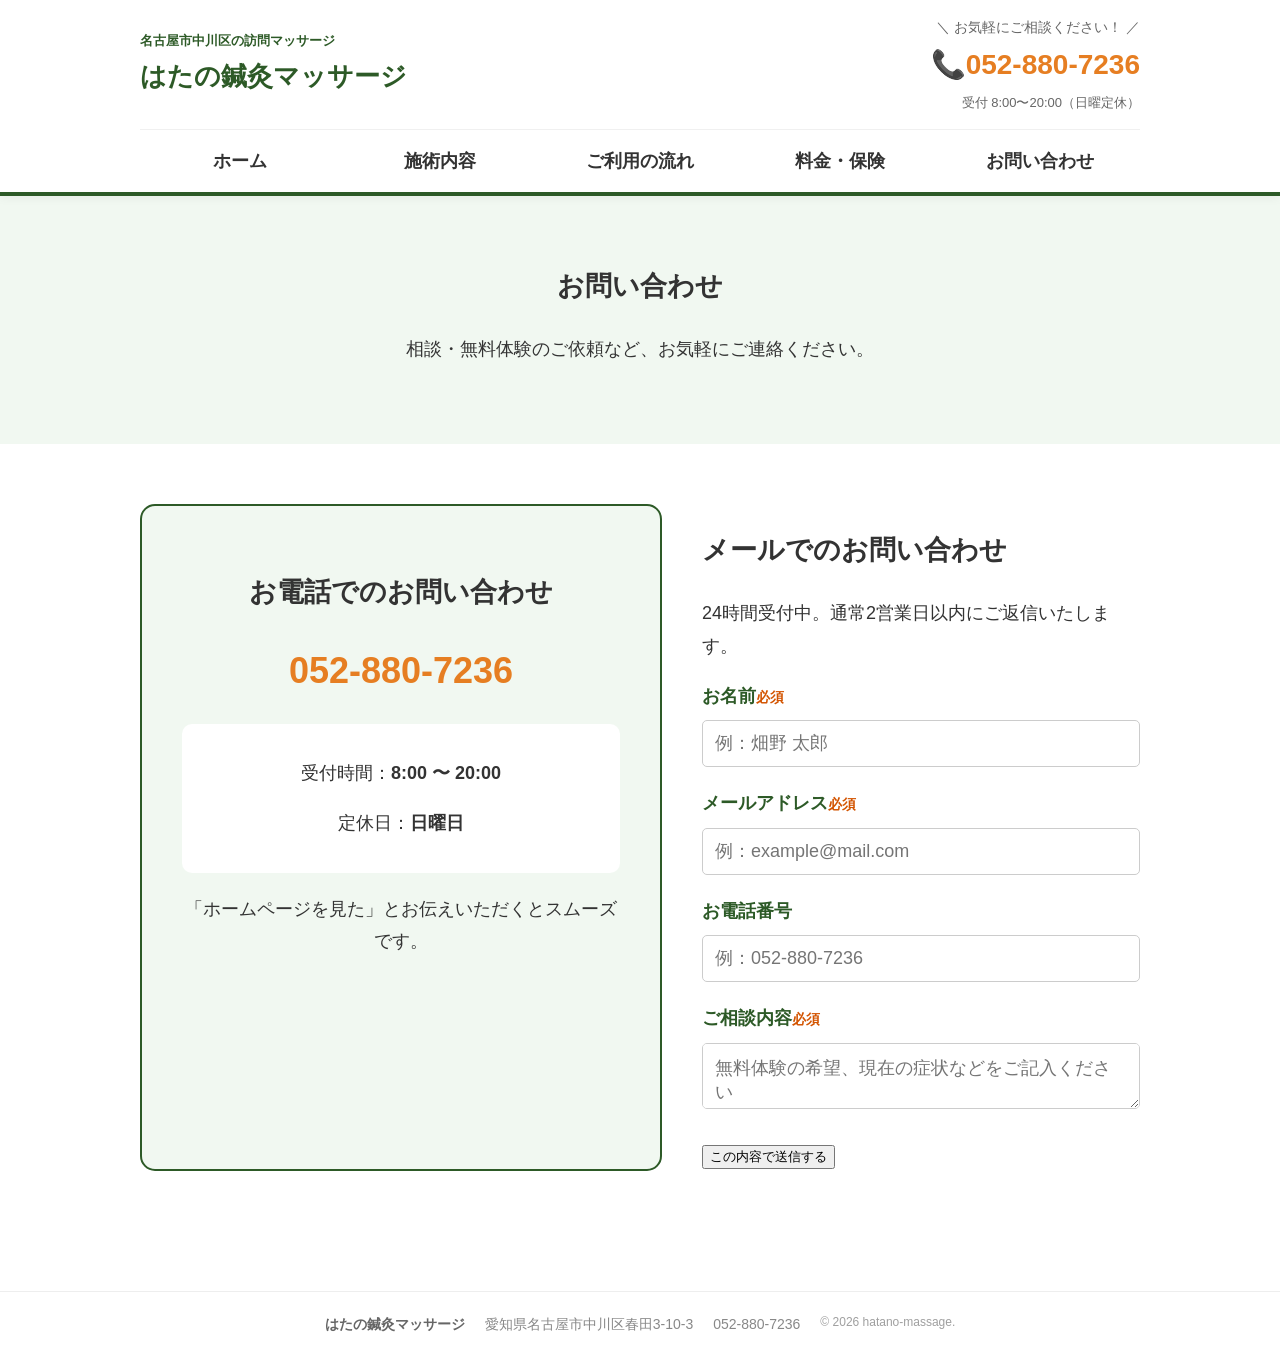
==== commit f548505f: "GEO" ====
--- a/contact.html
+++ b/contact.html
@@ -16,6 +16,44 @@
     <meta property="og:url" content="https://shogohatano.github.io/hatano-massage/">
     <meta property="og:image" content="https://shogohatano.github.io/hatano-massage/images/ogp-image.jpg">
     <link rel="icon" href="images/favicon.ico">
+
+        <script type="application/ld+json">
+    {
+    "@context": "https://schema.org",
+    "@type": "LocalBusiness",
+    "name": "はたの鍼灸マッサージ",
+    "image": "https://shogohatano.github.io/hatano-massage/images/profile.jpg", 
+    "address": {
+        "@type": "PostalAddress",
+        "streetAddress": "春田3-10-3",
+        "addressLocality": "名古屋市中川区",
+        "addressRegion": "愛知県",
+        "postalCode": "454-0985",
+        "addressCountry": "JP"
+    },
+    "geo": {
+        "@type": "GeoCoordinates",
+        "latitude": 35.138851,
+        "longitude": 136.815777
+    },
+    "url": "https://shogohatano.github.io/hatano-massage/",
+    "telephone": "+81-52-880-7236",
+    "priceRange": "¥¥",
+    "openingHoursSpecification": [
+        {
+        "@type": "OpeningHoursSpecification",
+        "dayOfWeek": ["Monday", "Tuesday", "Wednesday", "Thursday", "Friday", "Saturday"],
+        "opens": "09:00",
+        "closes": "19:00"
+        }
+    ],
+    "areaServed": {
+        "@type": "AdministrativeArea",
+        "name": "名古屋市中川区"
+    }
+    }
+    </script>
+
 
     <link rel="stylesheet" href="style.css">
 </head>
@@ -107,14 +145,15 @@
         </section>
     </main>
 
-   <footer class="site-footer">
-    <div class="container">
-        <div class="footer-content">
-            <span class="footer-name">はたの鍼灸マッサージ</span>
-            <span class="footer-tel">052-880-7236</span>
-            <p class="copyright">&copy; 2026 hatano-massage.</p>
+    <footer class="site-footer">
+        <div class="container">
+            <div class="footer-content">
+                <span class="footer-name">はたの鍼灸マッサージ</span>
+                <span class="footer-address">愛知県名古屋市中川区春田3-10-3</span>
+                <span class="footer-tel">052-880-7236</span>
+                <p class="copyright">&copy; 2026 hatano-massage.</p>
+            </div>
         </div>
-    </div>
     </footer>
     <button id="back-to-top" class="back-to-top">↑ 上に戻る</button>
     <script src="script.js"></script>
--- a/style.css
+++ b/style.css
@@ -311,8 +311,13 @@
 
 /* プロフィール・スマホ対応 */
 @media (max-width: 768px) {
-    .profile-flex { flex-direction: column; gap: 30px; }
+    .profile-flex { flex-direction: column; gap: 20px; }
+    .profile-image img { width: 60%; max-width: 200px; height: auto; border-radius: 15px; box-shadow: 5px 5px 0px #e0ecd0; }
+    .profile-image .name { font-size: 1.1rem; margin-top: 10px; }
+    .profile-text { text-align: center; } /* スマホではテキストも中央寄せが綺麗 */
     .profile-text h3 { font-size: 20px; }
+    .profile-text h3::after { left: 50%; transform: translateX(-50%); }
+    .profile-text p { text-align: left; font-size: 16px; }
 }
 
 /* --- 患者様の声 (Testimonial) --- */
@@ -657,29 +662,19 @@
     }
 }
 
-/* --- フッター & その他 (Footer & Misc) --- */
-.site-footer {
-    margin-top: 60px; padding: 10px 0; background: #fff; border-top: 1px solid #eee; color: #888; font-size: 14px;
-}
-.footer-content { 
-    display: flex; justify-content: center; align-items: center; gap: 20px;
-}
-.footer-name {
-    font-weight: bold; color: #666;
-}
-.copyright {
-    margin-top: 10px; font-size: 12px; opacity: 0.8;
-}
+/* --- フッター (footer) --- */
+.site-footer { margin-top: 60px; padding: 10px 0; background: #fff; border-top: 1px solid #eee; color: #888; font-size: 14px; }
+.footer-content { display: flex; justify-content: center; align-items: center; gap: 20px; }
+.footer-name { font-weight: bold; color: #666; }
+.copyright { margin-top: 10px; font-size: 12px; opacity: 0.8; }
 
 /* フッター：スマホ対応 */
 @media (max-width: 768px) {
-    .site-footer {
-        padding: 10px 15px;
-    }
-    .footer-content{
-        display: flex; margin: 5px 0;
-    }
-}
+    .site-footer { padding: 10px 15px; }
+    .footer-content{ display: flex; margin: 5px 0; }
+}
+
+/* --- トップへ戻るボタン (Back to Top) --- */
 .back-to-top {
     position: fixed; right: 20px; bottom: 20px;
     display: none; width: 80px; height: 80px;
@@ -692,6 +687,8 @@
 .back-to-top:hover {
     background-color: #d35400;
 }
+
+/* トップへ戻るボタン：スマホ対応 */
 @media (max-width: 600px) {
     .back-to-top { width: 60px; height: 60px; right: 15px; bottom: 15px; font-size: 12px; }
 }
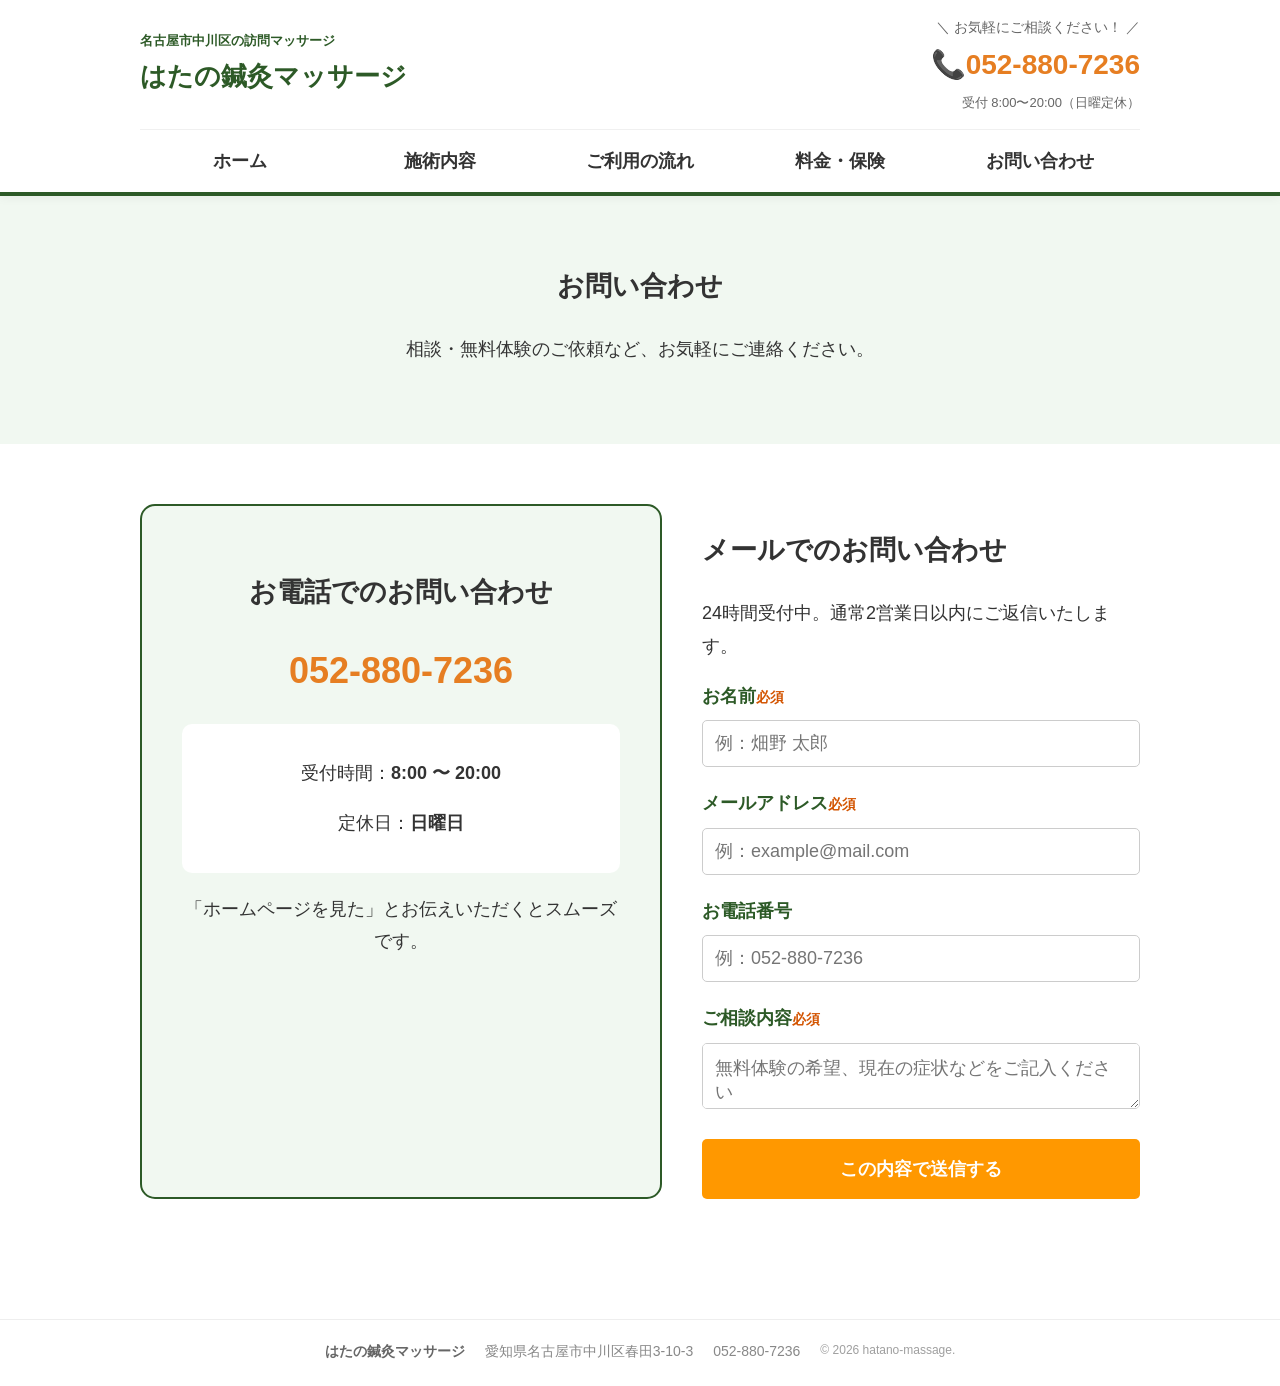
==== commit 896e5dc9: "head refinement" ====
--- a/contact.html
+++ b/contact.html
@@ -13,8 +13,8 @@
     <meta property="og:type" content="website">
     <meta property="og:title" content="はたの鍼灸マッサージ｜名古屋市中川区の訪問リハビリマッサージ">
     <meta property="og:description" content="ご自宅で安心の施術を。国家資格を持つ鍼灸師が、あなたの笑顔の毎日をサポートします。">
-    <meta property="og:url" content="https://shogohatano.github.io/hatano-massage/">
-    <meta property="og:image" content="https://shogohatano.github.io/hatano-massage/images/ogp-image.jpg">
+    <meta property="og:url" content="https://hatano-massage.com/">
+    <meta property="og:image" content="https://hatano-massage.com/images/ogp-image.jpg">
     <link rel="icon" href="images/favicon.ico">
 
         <script type="application/ld+json">
--- a/style.css
+++ b/style.css
@@ -16,7 +16,21 @@
 }
 
 main {
-    padding-top: 180px; /* PC版ヘッダー高さ分の余白 */
+    padding-top: 180px;
+}
+
+.sp-only { display: none; }
+
+@media (max-width: 768px) {
+    .sp-only { display: inline; }
+}
+
+/* スマホ版：文字サイズ */
+@media (max-width: 768px) {
+    body { font-size: 17px; line-height: 1.7; }
+    h2 { font-size: 24px; margin-bottom: 20px; }
+    h3 { font-size: 20px; }
+    p { font-size: 17px; margin-bottom: 15px; }
 }
 
 /* 共通ボタン（オレンジ） */
@@ -50,7 +64,7 @@
 }
 
 /* ==========================================
-   2. ヘッダー (Header & Navigation)
+   2. ヘッダー + 固定フッターボタン　(Header & Navigation& Fixed Footer)
    ========================================== */
 .site-header {
     position: fixed;
@@ -114,11 +128,11 @@
 
 /* ヘッダー・スマホ対応（レスポンシブ） */
 @media (max-width: 768px) {
-    main { padding-top: 70px !important; }
+    main { padding-top: 60px !important; }
     .site-header { padding: 5px 0 !important; border-bottom: 2px solid #2d5a27; }
-    .header-top { padding: 8px 15px !important; max-width: 100%; }
-    .header-contact, .sub-logo, .contact-label, .header-hours { display: none !important; }
-    .logo-text h1 { font-size: 18px !important; margin: 0 !important; line-height: 1.2; }
+    .header-top { display: flex; flex-direction: row; align-items: center; justify-content: space-between; gap: 10px; padding: 8px 15px !important; max-width: 100%;}
+    .contact-label, .header-hours, .header-tel { display: none !important; }
+    .logo-text h1 { font-size: 25px !important; white-space: nowrap; line-height: 1.2; margin: 0; }
 
     /* ハンバーガーボタン */
     .menu-toggle {
@@ -127,7 +141,8 @@
         justify-content: space-between;
         width: 30px; height: 22px;
         background: none; border: none;
-        z-index: 3000; margin-left: auto;
+        z-index: 3000; margin-left: 5px;
+        flex-shrink: 0; padding: 0;
     }
     .menu-toggle span {
         display: block; width: 100%; height: 3px;
@@ -153,6 +168,20 @@
     .menu-toggle.open span:nth-child(3) { transform: translateY(-10px) rotate(-45deg); }
 }
 
+/* 固定フッター：ベース（PCでは隠す） */
+.fixed-footer-actions {
+    display: none;
+}
+
+@media (max-width: 768px) {
+    .fixed-footer-actions { display: flex; position: fixed; bottom: 0; left: 0; width: 100%; height: 65px; z-index: 9999; box-shadow: 0 -2px 10px rgba(0,0,0,0.1); }
+    .ft-btn { flex: 1; display: flex; flex-direction: column; align-items: center; justify-content: center; text-decoration: none; font-weight: bold; font-size: 20px; gap: 2px; }
+    .ft-tel { background-color: #2d5a27; color: #fff; }
+    .ft-mail {background-color: #e67e22; color: #fff; border-left: 1px solid rgba(255,255,255,0.3); /* 境界線 */}
+    .ft-btn i { font-size: 18px; }
+    body { padding-bottom: 65px; }
+}
+
 /* ==========================================
    3. メインコンテンツ：各セクション (Index Parts)
    ========================================== */
@@ -167,7 +196,38 @@
     color: #2d5a27;
     font-size: 32px;
 }
-
+.hero-container {
+    display: flex;
+    align-items: center;
+    justify-content: space-between;
+    gap: 40px;
+}
+.hero-text {
+    flex: 2;
+}
+.hero-image {
+    flex: 1;
+    display: flex;
+    justify-content: center;
+}
+.hero-illustration {
+    width: 100%;
+    max-width: 500px;
+    height: auto;
+    mix-blend-mode: multiply; 
+    filter: drop-shadow(10px 10px 20px rgba(0,0,0,0.05));
+}
+/* Heroセクション：スマホ対応 */
+@media (max-width: 768px) {
+    .hero { padding: 40px 15px; text-align: center; }
+    .hero-container { flex-direction: column; gap: 0px; }
+    .hero-image { order: -1; width: 100%; margin-bottom: -10px;}
+    .hero-illustration { max-width: 250px; margin: 0 auto; }
+    .hero-illustration.none { display: none; }    
+    .hero-text { width: 100%; }
+    .hero h2 { font-size: 24px; line-height: 1.4; margin-bottom: 15px; }
+    .hero p { font-size: 15px; line-height: 1.6; color: #555; }
+}
 /* --- お悩み解決 (Problems) --- */
 .problems {
     padding: 60px 0;
@@ -176,33 +236,66 @@
     display: flex;
     flex-wrap: wrap;
     gap: 20px;
-    margin-bottom: 40px;
+    margin-bottom: -50px;
 }
 .problem-item {
     flex: 1;
-    min-width: 300px;
-    padding: 20px;
+    min-width: 350px;
+    max-width: 500px;
+    padding: 10px 10px;
     background: #f9fdf9;
     border: 2px solid #2d5a27;
     border-radius: 10px;
+    margin-bottom: 20px;
 }
 .problem-item h3 {
     color: #2d5a27;
-    font-size: 22px;
-    margin-top: 0;
-}
-.problem-item ul {
-    list-style-type: "✔ ";
-    padding-left: 20px;
-}
-.problem-item li {
+    font-size: 30px;
+    text-align: center;
+    margin-bottom: 18px;
+}
+.problem-content {
+    display: flex;
+    align-items: center;
+    justify-content: space-between;
+    gap: 20px;
+}
+.problem-content ul {
+    flex: 1;
+    list-style: "✔ ";
+    padding-left: 50px;
+    margin-bottom: 20px;
+}
+.problem-content ul li {
+    font-size: 18px;
     margin-bottom: 10px;
     font-weight: bold;
 }
+.problem-icon {
+    width: 180px;
+    height: 180px;
+    padding: 10px;
+    object-fit: contain;
+    margin-left: 10px;
+    margin-right: 15px;
+    flex-shrink: 0;
+}
+
+@media (max-width: 768px) {
+    .problems { padding: 40px 15px; }
+    .problem-grid { margin-bottom: 0; gap: 15px; }
+    .problem-item { min-width: 100%; padding: 20px 15px; box-sizing: border-box; }
+    .problem-item h3 { font-size: 20px; margin-bottom: 15px;}
+    .problem-content { display: flex; flex-direction: row; align-items: center;  justify-content: space-between; gap: 10px;}
+    .problem-content ul { flex: 1; padding-left: 20px; margin-bottom: 0; list-style-type: none; }
+    .problem-content ul li { font-size: 14px; margin-bottom: 8px; position: relative; padding-left: 1.2em; line-height: 1.4; }
+    .problem-content ul li::before { content: "✔"; position: absolute; left: 0; color: #e67e22; }
+    .problem-icon { width: 100px; height: 100px; margin: 0; padding: 5px; flex-shrink: 0; }
+}
 
 /* --- サービスサマリー (Service Summary) --- */
 .service-summary {
-    padding: 60px 0;
+    padding: 10px 0;
 }
 .service-grid {
     display: flex;
@@ -217,6 +310,8 @@
     background: #f1f8f1;
     border-radius: 15px;
     text-align: center;
+    gap: 5px;
+    justify-content: space-between;
 }
 .service-card h3 {
     display: inline-block;
@@ -230,6 +325,14 @@
     font-size: 16px;
     margin: 0;
 }
+.service-icon {
+    width: 100%;
+    max-width: 180px;
+    height: 160px;
+    object-fit: contain;
+    margin-bottom: 15px;
+    mix-blend-mode: multiply;
+}
 
 /* 申し込み・準備の枠 (CTA/Prep) */
 .cta-box {
@@ -258,7 +361,7 @@
 
 /* --- プロフィール (Profile) --- */
 .profile-section {
-    padding: 80px 0;
+    padding: 60px 0;
     margin: 50px 0;
     background-color: #fdfaf5;
 }
@@ -284,6 +387,7 @@
     margin-top: 15px;
     font-size: 1.2rem;
     color: #2d5a27;
+    white-space: nowrap;
 }
 .profile-text {
     flex: 1.5;
@@ -314,7 +418,7 @@
     .profile-flex { flex-direction: column; gap: 20px; }
     .profile-image img { width: 60%; max-width: 200px; height: auto; border-radius: 15px; box-shadow: 5px 5px 0px #e0ecd0; }
     .profile-image .name { font-size: 1.1rem; margin-top: 10px; }
-    .profile-text { text-align: center; } /* スマホではテキストも中央寄せが綺麗 */
+    .profile-text { text-align: center; }
     .profile-text h3 { font-size: 20px; }
     .profile-text h3::after { left: 50%; transform: translateX(-50%); }
     .profile-text p { text-align: left; font-size: 16px; }
@@ -322,7 +426,7 @@
 
 /* --- 患者様の声 (Testimonial) --- */
 .testimonial {
-    padding: 60px 0;
+    padding: 10px 0;
 }
 .testimonial-card {
     position: relative;
@@ -523,17 +627,41 @@
     font-weight: bold;
     border-radius: 50%;
 }
+.s-icon-wrap {
+    width: 80px;
+    height: 80px;
+    background: #f0f7f0;
+    border-radius: 50%;
+    margin: 0 auto 15px;
+    display: flex;
+    align-items: center;
+    justify-content: center;
+    position: relative;
+}
+.s-step-icon {
+    width: 60%;
+    height: auto;
+    mix-blend-mode: multiply;
+}
 .s-step-card.highlight .s-number { background: #e67e22; }
 .s-step-card h4 { margin: 0 0 10px; color: #2d5a27; font-size: 19px; }
 .s-step-card.highlight h4 { color: #e67e22; }
 .s-step-card p { font-size: 15px; line-height: 1.4; margin: 0; }
 .s-arrow-new { font-size: 24px; color: #ccc; font-weight: bold; }
-
+.s-step-icon.is-small-1 { transform: scale(1.4); }
+.s-step-icon.is-small-2 { transform: scale(1.2); }
 /* ステップサマリー：スマホ対応 */
 @media (max-width: 768px) {
-    .summary-steps-box { flex-direction: column; }
-    .s-arrow-new { transform: rotate(90deg); margin: 10px 0; }
-    .s-step-card { width: 80%; }
+    .summary-steps-box { width: 100%; padding: 0 15px; box-sizing: border-box; flex-direction: column; gap: 5px; }
+    .s-arrow-new { transform: rotate(90deg); margin: 5px 0; opacity: 0.6; }
+    .s-step-card { display: flex; flex-direction: row; align-items: center; justify-content: center; width: 95%; padding: 18px; margin-bottom: 5px; gap: 11px; background: #fff; border-radius: 15px; min-height: 90px; box-sizing: border-box; }
+    .s-number { display: flex; justify-content: center; align-items: center; width: 45px; height: 45px; margin: 0; font-size: 30px; border-radius: 50%; flex-shrink: 0; }
+    .s-step-text { flex: 1; max-width: 180px; text-align: left; padding: 0;}
+    .s-step-text h4 { font-size: 23px; margin-bottom: 4px; color: #2d5a27; }
+    .s-step-text p { font-size: 20px; white-space: nowrap; line-height: 1.4; margin: 0; color: #666; }
+    .s-icon-wrap { width: 65px; height: 65px; margin: 0; background: white; border-radius: 50%; display: flex; align-items: center; justify-content: center; flex-shrink: 0;}
+    .s-step-icon { width: 100%; height: auto; }
+    .s-arrow-new { text-align: center; margin: 5px auto; display: block; }
 }
 
 /* --- 手順を見るボタン位置調整 --- */
@@ -643,6 +771,12 @@
     font-size: 18px; box-sizing: border-box;
 }
 .contact-form .btn-orange { width: 100%; border: none; cursor: pointer; }
+.submit-btn {
+    width: 100% !important; padding: 18px !important;
+    background: #ff9800; color: #fff;
+    font-size: 1.1rem !important; font-weight: bold;
+    border: none; border-radius: 5px; cursor: pointer;
+}
 
 /* お問い合わせ：スマホ対応 */
 @media (max-width: 768px) {
@@ -654,12 +788,6 @@
         width: 100% !important; padding: 12px !important; font-size: 16px !important; background: #fafafa; border: 1px solid #ddd;
     }
     .contact-form textarea { height: 150px; }
-    .submit-btn {
-        width: 100% !important; padding: 18px !important;
-        background: #ff9800; color: #fff;
-        font-size: 1.1rem !important; font-weight: bold;
-        border: none; border-radius: 5px; cursor: pointer;
-    }
 }
 
 /* --- フッター (footer) --- */
@@ -670,8 +798,10 @@
 
 /* フッター：スマホ対応 */
 @media (max-width: 768px) {
-    .site-footer { padding: 10px 15px; }
-    .footer-content{ display: flex; margin: 5px 0; }
+    .site-footer { padding: 10px 0; }
+    .footer-content{ display: flex; flex-direction: column; align-items: center; gap: 0; }
+    .footer-tel { font-size: 18px; font-weight: bold; margin-left: 0; }
+    .conpyright { margin-top: 10px; font-size: 13px; }
 }
 
 /* --- トップへ戻るボタン (Back to Top) --- */
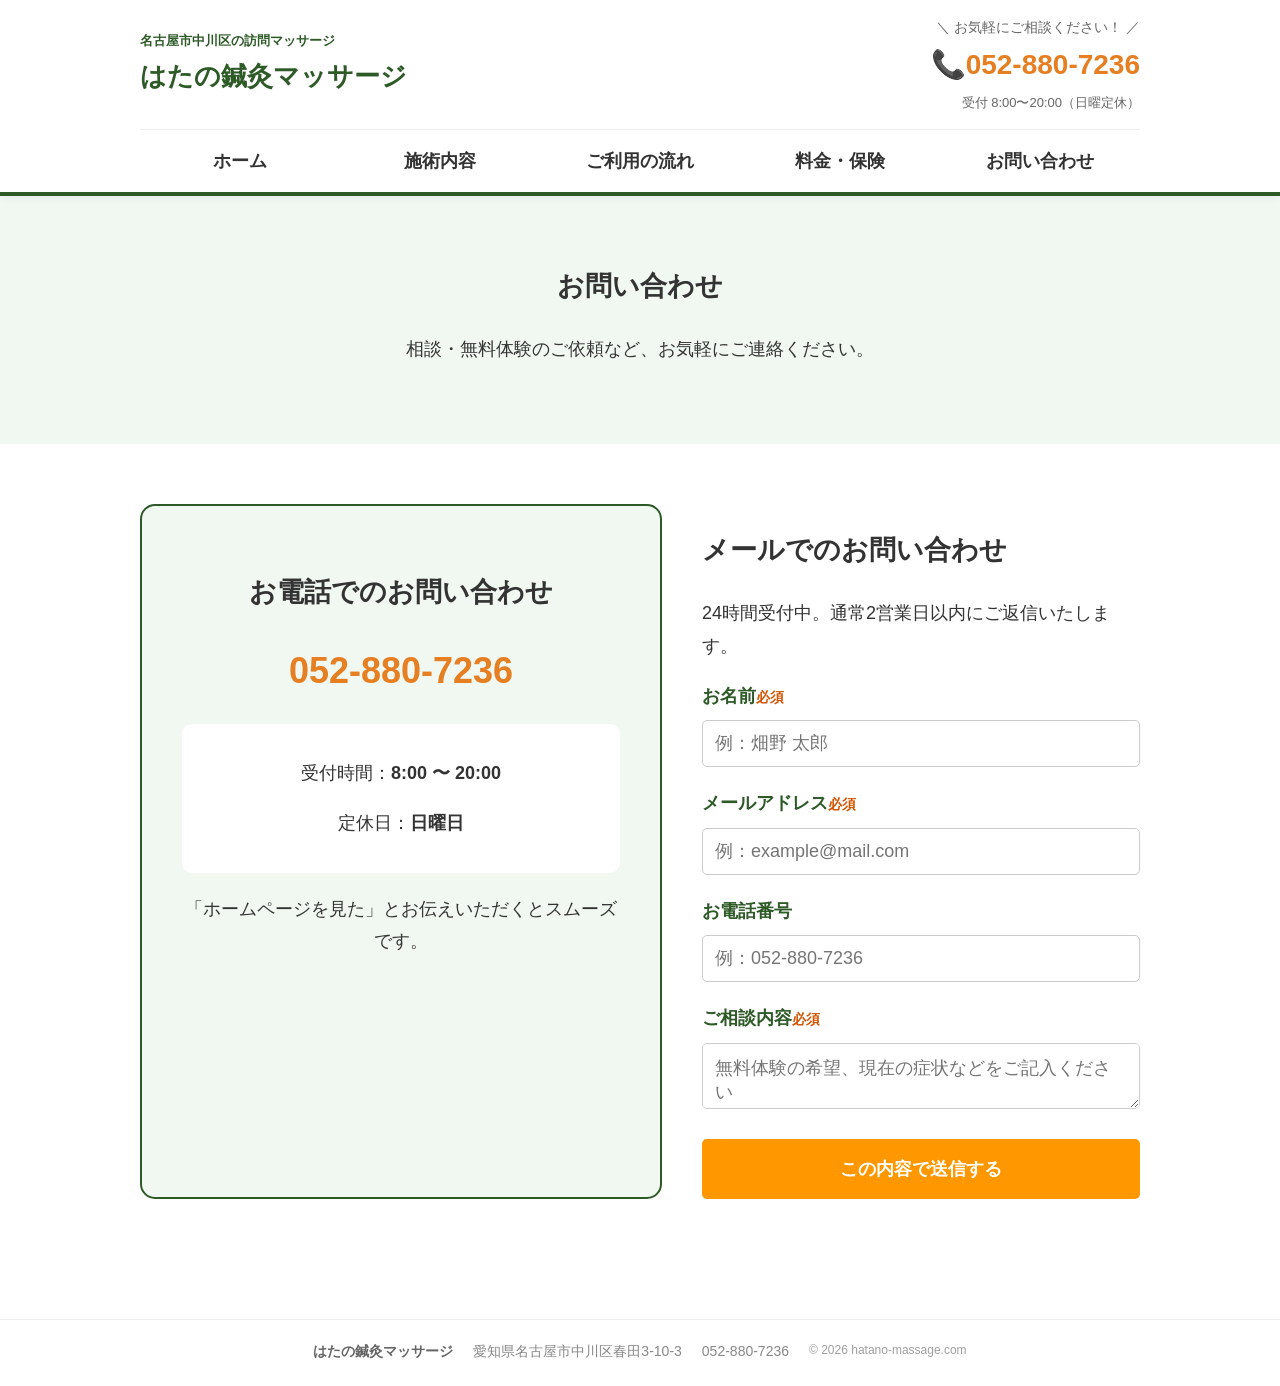
==== commit c5517fa9: "footer refinement" ====
--- a/contact.html
+++ b/contact.html
@@ -151,7 +151,7 @@
                 <span class="footer-name">はたの鍼灸マッサージ</span>
                 <span class="footer-address">愛知県名古屋市中川区春田3-10-3</span>
                 <span class="footer-tel">052-880-7236</span>
-                <p class="copyright">&copy; 2026 hatano-massage.</p>
+                <p class="copyright">&copy; 2026 hatano-massage.com</p>
             </div>
         </div>
     </footer>
